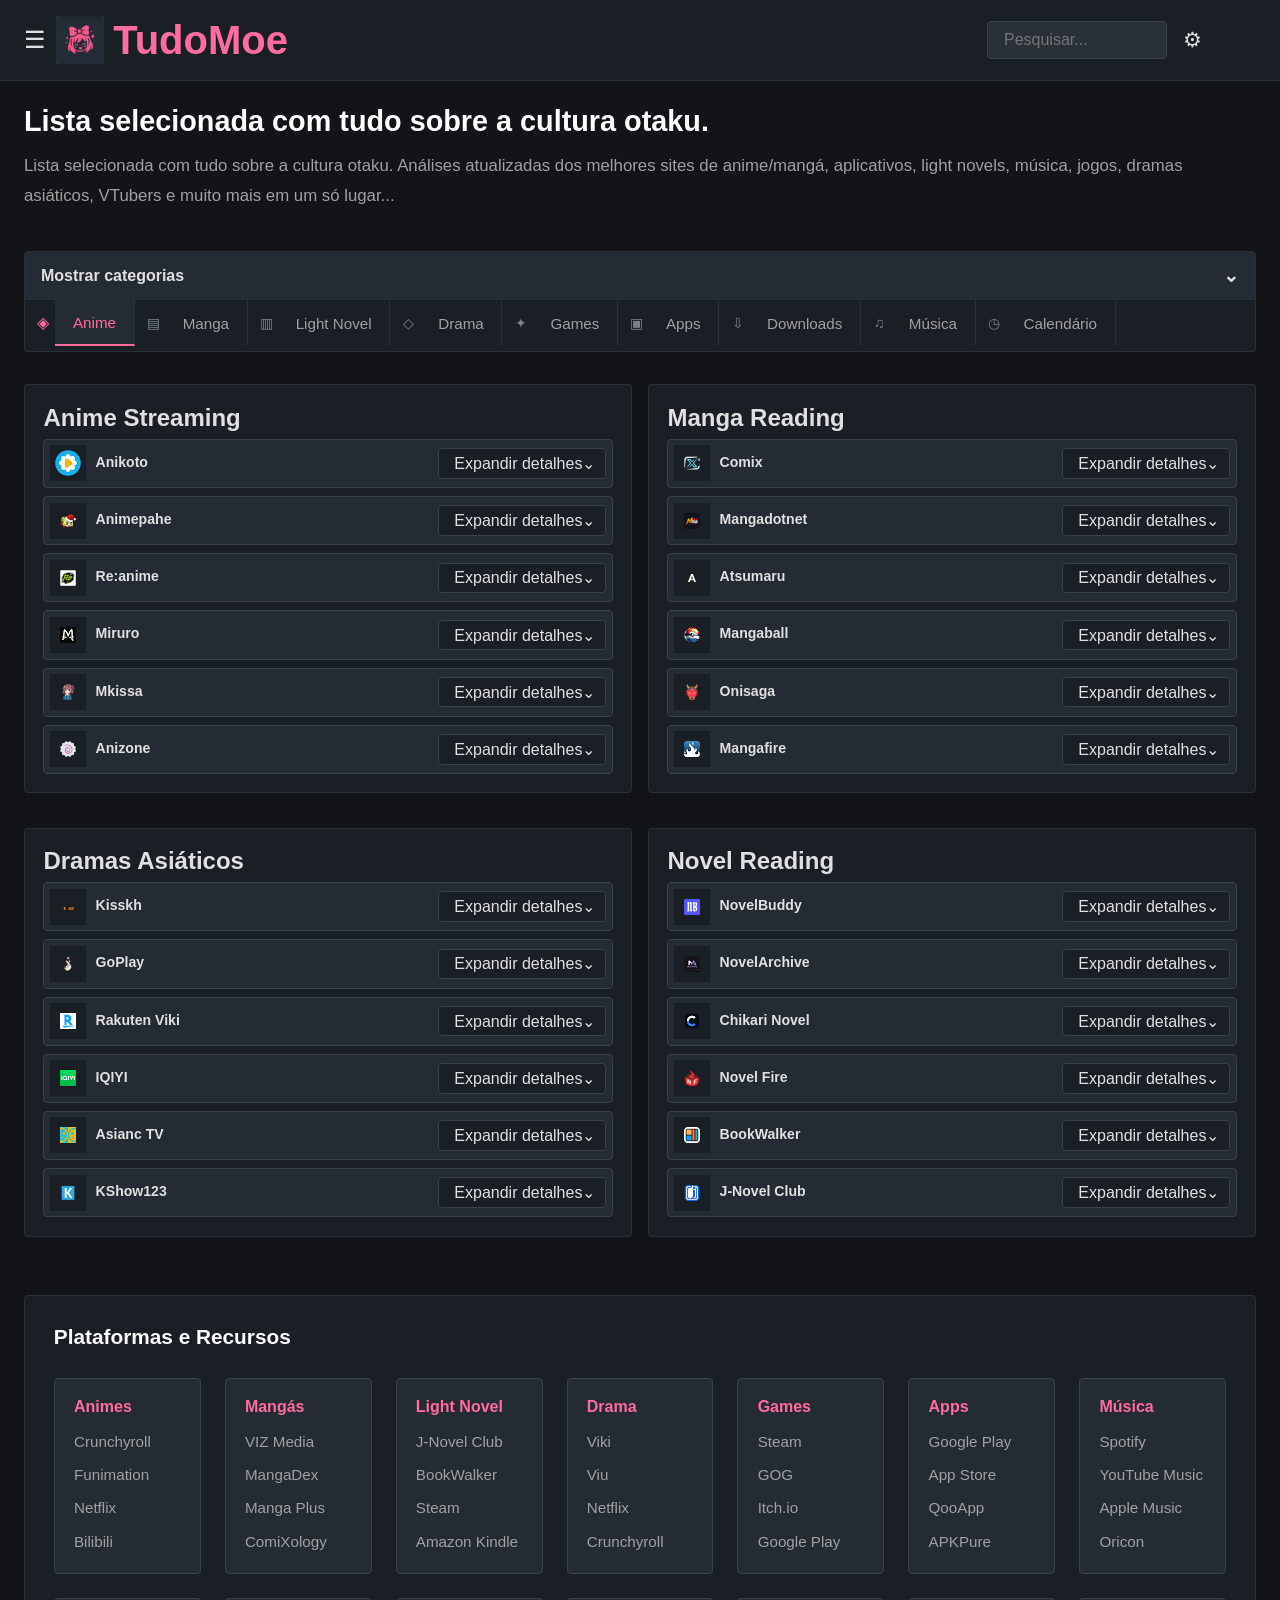
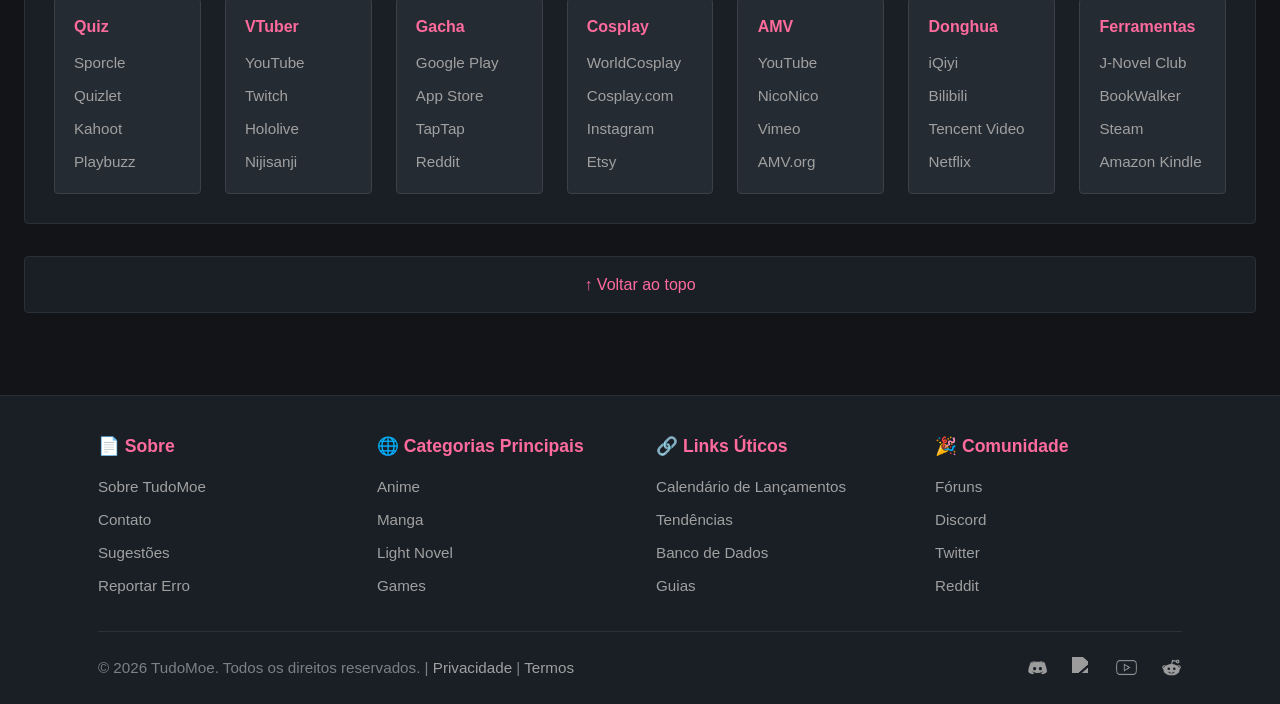
==== index.html @ e308b04d "Protótipo 2" ====
<!DOCTYPE html>
<html lang="pt-BR">
<head>
    <meta charset="UTF-8">
    <meta name="viewport" content="width=device-width, initial-scale=1.0">
    <title>TudoMoe - Lista de Recursos para Cultura Otaku</title>
    <link rel="icon" type="image/x-icon" href="Imagens/watermarked_img_15993395381853042942.jpg">
    <link rel="stylesheet" href="estilos.css">
</head>
<body>
    
        <header>
        <div class="header-left">
            <button class="menu-toggle">☰</button>
            <a href="/" class="logo">
                <img src="Imagens/icon3.jpeg" alt="logo">
                <span class="logo-text">TudoMoe</span>
            </a>
        </div>
        <div class="header-right">
            <input class="search-box" type="search" placeholder="Pesquisar..." aria-label="Pesquisar sites">
            <span class="search-status" aria-live="polite" hidden></span>
            <div class="header-icons">
                <div class="settings-menu">
                    <button class="icon-btn settings-toggle" type="button" title="Configurações" aria-label="Configurações" aria-expanded="false" aria-controls="settings-panel">⚙</button>
                    <div class="settings-panel" id="settings-panel" hidden>
                        <strong>Configurações</strong>
                        <button class="settings-theme-toggle" type="button">Tema: Escuro</button>
                        <div class="language-options" aria-label="Escolher idioma">
                            <span class="language-label">Idioma</span>
                            <button class="language-option" type="button" data-language="pt">Português</button>
                            <button class="language-option" type="button" data-language="en">English</button>
                            <button class="language-option" type="button" data-language="es">Español</button>
                        </div>
                        <button class="settings-notifications" type="button">Notificações</button>
                    </div>
                </div>
            </div>
        </div>
    </header>

      <div class="container"><div class="layout"><main class="main-content">
        <section class="hero-section">
            <h1 class="hero-title">Lista selecionada com tudo sobre a cultura otaku.</h1>
            <p class="hero-subtitle">Lista selecionada com tudo sobre a cultura otaku. Análises atualizadas dos melhores sites de anime/mangá, aplicativos, light novels, música, jogos, dramas asiáticos, VTubers e muito mais em um só lugar...</p>
        </section>
        <nav class="categories-menu">
            <button class="categories-toggle" type="button" aria-expanded="false" aria-controls="categories-list">
                <span>Mostrar categorias</span>
                <span aria-hidden="true">⌄</span>
            </button>
            <ul class="categories-list" id="categories-list">
                <li data-icon="◈"><a href="#" class="category-link active">Anime</a></li>
                <li data-icon="▤"><a href="#" class="category-link">Manga</a></li>
                <li data-icon="▥"><a href="#" class="category-link">Light Novel</a></li>
                <li data-icon="◇"><a href="#" class="category-link">Drama</a></li>
                <li data-icon="✦"><a href="#" class="category-link">Games</a></li>
                <li data-icon="▣"><a href="#" class="category-link">Apps</a></li>
                <li data-icon="⇩"><a href="#" class="category-link">Downloads</a></li>
                <li data-icon="♫"><a href="#" class="category-link">Música</a></li>
                <li data-icon="◷"><a href="#" class="category-link">Calendário</a></li>
                <li data-icon="▦"><a href="#" class="category-link">Banco de Dados</a></li>
                <li data-icon="◎"><a href="#" class="category-link">Ocidental</a></li>
                <li data-icon="⌘"><a href="#" class="category-link">Ferramentas</a></li>
                <li data-icon="?"><a href="#" class="category-link">Quiz</a></li>
                <li data-icon="↗"><a href="#" class="category-link">Tendências</a></li>
                <li data-icon="≡"><a href="#" class="category-link">Guias</a></li>
                <li data-icon="▧"><a href="#" class="category-link">Imageboards</a></li>
                <li data-icon="◌"><a href="#" class="category-link">VTuber</a></li>
                <li data-icon="✺"><a href="#" class="category-link">Gacha</a></li>
                <li data-icon="♢"><a href="#" class="category-link">Cosplay</a></li>
                <li data-icon="▶"><a href="#" class="category-link">AMV</a></li>
                <li data-icon="☷"><a href="#" class="category-link">Fóruns</a></li>
                <li data-icon="◍"><a href="#" class="category-link">Donghua</a></li>
                <li data-icon="▣"><a href="#" class="category-link">Apps</a></li>
                <li data-icon="◷"><a href="#" class="category-link">Schedule</a></li>
                <li data-icon="↗"><a href="#" class="category-link">Trends</a></li>
                <li data-icon="⌘"><a href="#" class="category-link">Tools</a></li>
            </ul>
        </nav>

        <div class="content-columns">
        <section class="content-section">
            <h2 class="content-title">Anime Streaming</h2>
            <div class="items-grid items-list">
                <article class="item-card"><div class="item-image"><img src="Imagens/download.png" alt="Anikoto"></div><div class="item-main"><div class="item-info"><div class="item-title">Anikoto</div></div><div class="item-details"><a class="item-external-link" href="https://anikototv.to/home" target="_blank" rel="noopener">Acessar site externo ↗</a><div class="item-pros-cons"><div><strong>Prós</strong><p>+ Catálogo amplo</p><p>+ Navegação simples.</p><p>+ Interface Moderna</p></div><div><strong>Contras</strong><p>- Disponibilidade pode variar por região</p><p>- Muitos ADS</p></div></div><div class="item-actions"><button class="item-action pin-toggle" type="button" aria-pressed="false">☆ Fixar</button><button class="item-action comments-toggle" type="button" aria-expanded="false">▢ Comentários</button></div><div class="comments-panel"><p>Nenhum comentário ainda.</p></div></div><button class="item-expand" type="button" aria-expanded="false">Expandir detalhes⌄</button></div></article>
                <article class="item-card"><div class="item-image"><img src="Imagens/animepahe.png" alt="animepahe"></div><div class="item-main"><div class="item-info"><div class="item-title">Animepahe</div></div><div class="item-details"><a class="item-external-link" href="https://animepahe.pw/" target="_blank" rel="noopener">Acessar site externo ↗</a><div class="item-pros-cons"><div><strong>Prós</strong><p>+ Interface leve</p><p>+ Fácil de usar</p><p>+ Galeria considerável</p><p>+ Small data usage/p></div><div><strong>Contras</strong><p>- Poucas opções avançadas</p><p>- Watermark</p></div></div><div class="item-actions"><button class="item-action pin-toggle" type="button" aria-pressed="false">☆ Fixar</button><button class="item-action comments-toggle" type="button" aria-expanded="false">▢ Comentários</button></div><div class="comments-panel"><p>Nenhum comentário ainda.</p></div></div><button class="item-expand" type="button" aria-expanded="false">Expandir detalhes⌄</button></div></article>
                <article class="item-card"><div class="item-image"><img src="Imagens/reanime.png"></div><div class="item-main"><div class="item-info"><div class="item-title">Re:anime</div></div><div class="item-details"><a class="item-external-link" href="https://reanime.to/home" target="_blank" rel="noopener">Acessar site externo ↗</a><div class="item-pros-cons"><div><strong>Prós</strong><p>+ Boa organização das séries</p><p>+ Server confiável</p><p>+ Updates constantes</p></div><div><strong>Contras</strong><p>- Catálogo mediano</p></div></div><div class="item-actions"><button class="item-action pin-toggle" type="button" aria-pressed="false">☆ Fixar</button><button class="item-action comments-toggle" type="button" aria-expanded="false">▢ Comentários</button></div><div class="comments-panel"><p>Nenhum comentário ainda.</p></div></div><button class="item-expand" type="button" aria-expanded="false">Expandir detalhes⌄</button></div></article>
                <article class="item-card"><div class="item-image"><img src="Imagens/miruro.png" alt="Miruro"></div><div class="item-main"><div class="item-info"><div class="item-title">Miruro</div></div><div class="item-details"><a class="item-external-link" href="https://www.miruro.to/" target="_blank" rel="noopener">Acessar site externo ↗</a><div class="item-pros-cons"><div><strong>Prós</strong><p>+ Atualizações frequentes.</p><p>+ Multíplas fontes e idiomas</p><p>+ Catálogo extenso</p></div><div><strong>Contras</strong></div></div><div class="item-actions"><button class="item-action pin-toggle" type="button" aria-pressed="false">☆ Fixar</button><button class="item-action comments-toggle" type="button" aria-expanded="false">▢ Comentários</button></div><div class="comments-panel"><p>Nenhum comentário ainda.</p></div></div><button class="item-expand" type="button" aria-expanded="false">Expandir detalhes⌄</button></div></article>
                <article class="item-card"><div class="item-image"><img src="Imagens/mkissa.png" alt="mkissa"></div><div class="item-main"><div class="item-info"><div class="item-title">Mkissa</div></div><div class="item-details"><a class="item-external-link" href="https://mkissa.to/anime" target="_blank" rel="noopener">Acessar site externo ↗</a><div class="item-pros-cons"><div><strong>Prós</strong><p>+ Busca rápida por conteúdo</p><p>+ Servers variados</p><p>+ Catálogo extenso</p></div><div><strong>Contras</strong><p>- Filtros ainda limitados</p><p>- Watermark</p></div></div><div class="item-actions"><button class="item-action pin-toggle" type="button" aria-pressed="false">☆ Fixar</button><button class="item-action comments-toggle" type="button" aria-expanded="false">▢ Comentários</button></div><div class="comments-panel"><p>Nenhum comentário ainda.</p></div></div><button class="item-expand" type="button" aria-expanded="false">Expandir detalhes⌄</button></div></article>
                <article class="item-card"><div class="item-image"><img src="Imagens/anizone.png" alt="anizone"></div><div class="item-main"><div class="item-info"><div class="item-title">Anizone</div></div><div class="item-details"><a class="item-external-link" href="https://anizone.to" target="_blank" rel="noopener">Acessar site externo ↗</a><div class="item-pros-cons"><div><strong>Prós</strong><p>+ Layout direto e acessível.</p></div><div><strong>Contras</strong><p>- Recursos sociais reduzidos.</p></div></div><div class="item-actions"><button class="item-action pin-toggle" type="button" aria-pressed="false">☆ Fixar</button><button class="item-action comments-toggle" type="button" aria-expanded="false">▢ Comentários</button></div><div class="comments-panel"><p>+ Nenhum comentário ainda.</p></div></div><button class="item-expand" type="button" aria-expanded="false">- Expandir detalhes⌄</button></div></article>
            </div>
        </section>

        <section class="content-section">
            <h2 class="content-title">Manga Reading</h2>
            <div class="items-grid items-list">
                <article class="item-card"><div class="item-image"><img src = "Imagens/comix.png" alt = "comix"></div><div class="item-main"><div class="item-info"><div class="item-title">Comix</div></div><div class="item-details"><a class="item-external-link" href="https://comix.to/" target="_blank" rel="noopener">Acessar site externo ↗</a><div class="item-pros-cons"><div><strong>Prós</strong><p>+ Novidades organizadas por data</p><p>+ Interface moderna</p></div><div><strong>Contras</strong><p>- Informações podem mudar.</p></div></div><div class="item-actions"><button class="item-action pin-toggle" type="button" aria-pressed="false">☆ Fixar</button><button class="item-action comments-toggle" type="button" aria-expanded="false">▢ Comentários</button></div><div class="comments-panel"><p>Nenhum comentário ainda.</p></div></div><button class="item-expand" type="button" aria-expanded="false">Expandir detalhes⌄</button></div></article>
                <article class="item-card"><div class="item-image"><img src = "Imagens/mangadotnet.png" alt = "mangadotnet"></div><div class="item-main"><div class="item-info"><div class="item-title">Mangadotnet</div></div><div class="item-details"><a class="item-external-link" href="https://mangadot.net/" target="_blank" rel="noopener">Acessar site externo ↗</a><div class="item-pros-cons"><div><strong>Prós</strong><p>+ Calendário simples de consultar.</p></div><div><strong>Contras</strong><p>- Nem todos os horários são confirmados.</p></div></div><div class="item-actions"><button class="item-action pin-toggle" type="button" aria-pressed="false">☆ Fixar</button><button class="item-action comments-toggle" type="button" aria-expanded="false">▢ Comentários</button></div><div class="comments-panel"><p>Nenhum comentário ainda.</p></div></div><button class="item-expand" type="button" aria-expanded="false">Expandir detalhes⌄</button></div></article>
                <article class="item-card"><div class="item-image"><img src ="Imagens/atsu.png" alt ="atsumaru"></div><div class="item-main"><div class="item-info"><div class="item-title">Atsumaru</div></div><div class="item-details"><a class="item-external-link" href="https://atsu.moe/" target="_blank" rel="noopener">Acessar site externo ↗</a><div class="item-pros-cons"><div><strong>Prós</strong><p>+ Lista atualizada regularmente.</p></div><div><strong>Contras</strong><p>- Detalhes extras ainda limitados.</p></div></div><div class="item-actions"><button class="item-action pin-toggle" type="button" aria-pressed="false">☆ Fixar</button><button class="item-action comments-toggle" type="button" aria-expanded="false">▢ Comentários</button></div><div class="comments-panel"><p>Nenhum comentário ainda.</p></div></div><button class="item-expand" type="button" aria-expanded="false">Expandir detalhes⌄</button></div></article>
                <article class="item-card"><div class="item-image"><img src = "Imagens/mangaball.png" alt ="mangaball"></div><div class="item-main"><div class="item-info"><div class="item-title">Mangaball</div></div><div class="item-details"><a class="item-external-link" href="https://mangaball.net/" target="_blank" rel="noopener">Acessar site externo ↗</a><div class="item-pros-cons"><div><strong>Prós</strong><p>+ Visualização rápida das novidades.</p></div><div><strong>Contras</strong><p>- Alguns dados podem estar pendentes.</p></div></div><div class="item-actions"><button class="item-action pin-toggle" type="button" aria-pressed="false">☆ Fixar</button><button class="item-action comments-toggle" type="button" aria-expanded="false">▢ Comentários</button></div><div class="comments-panel"><p>Nenhum comentário ainda.</p></div></div><button class="item-expand" type="button" aria-expanded="false">Expandir detalhes⌄</button></div></article>
                <article class="item-card"><div class="item-image"><img src ="Imagens/onisaga.png" alt = "onisag"></div><div class="item-main"><div class="item-info"><div class="item-title">Onisaga</div></div><div class="item-details"><a class="item-external-link" href="https://onisaga.com/" target="_blank" rel="noopener">Acessar site externo ↗</a><div class="item-pros-cons"><div><strong>Prós</strong><p>+ Fácil de acompanhar.</p></div><div><strong>Contras</strong><p>- Sem histórico detalhado.</p></div></div><div class="item-actions"><button class="item-action pin-toggle" type="button" aria-pressed="false">☆ Fixar</button><button class="item-action comments-toggle" type="button" aria-expanded="false">▢ Comentários</button></div><div class="comments-panel"><p>Nenhum comentário ainda.</p></div></div><button class="item-expand" type="button" aria-expanded="false">Expandir detalhes⌄</button></div></article>
                <article class="item-card"><div class="item-image"><img src = "Imagens/mangaf.png" alt = "mangafire"></div><div class="item-main"><div class="item-info"><div class="item-title">Mangafire</div></div><div class="item-details"><a class="item-external-link" href="https://mangafire.to/" target="_blank" rel="noopener">Acessar site externo ↗</a><div class="item-pros-cons"><div><strong>Prós</strong><p>+ Formato claro e objetivo.</p></div><div><strong>Contras</strong><p>- Pode exigir conferência manual.</p></div></div><div class="item-actions"><button class="item-action pin-toggle" type="button" aria-pressed="false">☆ Fixar</button><button class="item-action comments-toggle" type="button" aria-expanded="false">▢ Comentários</button></div><div class="comments-panel"><p>Nenhum comentário ainda.</p></div></div><button class="item-expand" type="button" aria-expanded="false">Expandir detalhes⌄</button></div></article>
            </div>
        </section>

        <section class="content-section">
            <h2 class="content-title">Dramas Asiáticos</h2>
            <div class="items-grid items-list">
                <article class="item-card"><div class="item-image"><img src="Imagens/kisskh.png" alt="Kisskh"></div><div class="item-main"><div class="item-info"><div class="item-title">Kisskh</div></div><div class="item-details"><a class="item-external-link" href="https://kisskh.co/" target="_blank" rel="noopener">Acessar site externo ↗</a><div class="item-pros-cons"><div><strong>Prós</strong><p>+ Catálogo amplo</p><p>+ Navegação simples.</p><p>+ Interface Moderna</p></div><div><strong>Contras</strong><p>- Disponibilidade pode variar por região</p><p>- Muitos ADS</p></div></div><div class="item-actions"><button class="item-action pin-toggle" type="button" aria-pressed="false">☆ Fixar</button><button class="item-action comments-toggle" type="button" aria-expanded="false">▢ Comentários</button></div><div class="comments-panel"><p>Nenhum comentário ainda.</p></div></div><button class="item-expand" type="button" aria-expanded="false">Expandir detalhes⌄</button></div></article>
                <article class="item-card"><div class="item-image"><img src="Imagens/goplay.png"></div><div class="item-main"><div class="item-info"><div class="item-title">GoPlay</div></div><div class="item-details"><a class="item-external-link" href="https://goplay.su/" target="_blank" rel="noopener">Acessar site externo ↗</a><div class="item-pros-cons"><div><strong>Prós</strong><p>+ Interface leve</p><p>+ Fácil de usar</p><p>+ Galeria considerável</p><p>+ Small data usage/p></div><div><strong>Contras</strong><p>- Poucas opções avançadas</p><p>- Watermark</p></div></div><div class="item-actions"><button class="item-action pin-toggle" type="button" aria-pressed="false">☆ Fixar</button><button class="item-action comments-toggle" type="button" aria-expanded="false">▢ Comentários</button></div><div class="comments-panel"><p>Nenhum comentário ainda.</p></div></div><button class="item-expand" type="button" aria-expanded="false">Expandir detalhes⌄</button></div></article>
                <article class="item-card"><div class="item-image"><img src="Imagens/vikicom.png"></div><div class="item-main"><div class="item-info"><div class="item-title">Rakuten Viki</div></div><div class="item-details"><a class="item-external-link" href="https://www.viki.com/" target="_blank" rel="noopener">Acessar site externo ↗</a><div class="item-pros-cons"><div><strong>Prós</strong><p>+ Boa organização das séries</p><p>+ Server confiável</p><p>+ Updates constantes</p></div><div><strong>Contras</strong><p>- Catálogo mediano</p></div></div><div class="item-actions"><button class="item-action pin-toggle" type="button" aria-pressed="false">☆ Fixar</button><button class="item-action comments-toggle" type="button" aria-expanded="false">▢ Comentários</button></div><div class="comments-panel"><p>Nenhum comentário ainda.</p></div></div><button class="item-expand" type="button" aria-expanded="false">Expandir detalhes⌄</button></div></article>
                <article class="item-card"><div class="item-image"><img src="Imagens/iqiyi.png"></div><div class="item-main"><div class="item-info"><div class="item-title">IQIYI</div></div><div class="item-details"><a class="item-external-link" href="https://www.iq.com/brLogin" target="_blank" rel="noopener">Acessar site externo ↗</a><div class="item-pros-cons"><div><strong>Prós</strong><p>+ Atualizações frequentes.</p><p>+ Multíplas fontes e idiomas</p><p>+ Catálogo extenso</p></div><div><strong>Contras</strong></div></div><div class="item-actions"><button class="item-action pin-toggle" type="button" aria-pressed="false">☆ Fixar</button><button class="item-action comments-toggle" type="button" aria-expanded="false">▢ Comentários</button></div><div class="comments-panel"><p>Nenhum comentário ainda.</p></div></div><button class="item-expand" type="button" aria-expanded="false">Expandir detalhes⌄</button></div></article>
                <article class="item-card"><div class="item-image"><img src="Imagens/asianctvco.png" alt="mkissa"></div><div class="item-main"><div class="item-info"><div class="item-title">Asianc TV</div></div><div class="item-details"><a class="item-external-link" href="https://asianc.id/" target="_blank" rel="noopener">Acessar site externo ↗</a><div class="item-pros-cons"><div><strong>Prós</strong><p>+ Busca rápida por conteúdo</p><p>+ Servers variados</p><p>+ Catálogo extenso</p></div><div><strong>Contras</strong><p>- Filtros ainda limitados</p><p>- Watermark</p></div></div><div class="item-actions"><button class="item-action pin-toggle" type="button" aria-pressed="false">☆ Fixar</button><button class="item-action comments-toggle" type="button" aria-expanded="false">▢ Comentários</button></div><div class="comments-panel"><p>Nenhum comentário ainda.</p></div></div><button class="item-expand" type="button" aria-expanded="false">Expandir detalhes⌄</button></div></article>
                <article class="item-card"><div class="item-image"><img src="Imagens/kshow123.png"></div><div class="item-main"><div class="item-info"><div class="item-title">KShow123</div></div><div class="item-details"><a class="item-external-link" href="https://kshow123.tv/" target="_blank" rel="noopener">Acessar site externo ↗</a><div class="item-pros-cons"><div><strong>Prós</strong><p>+ Layout direto e acessível.</p></div><div><strong>Contras</strong><p>- Recursos sociais reduzidos.</p></div></div><div class="item-actions"><button class="item-action pin-toggle" type="button" aria-pressed="false">☆ Fixar</button><button class="item-action comments-toggle" type="button" aria-expanded="false">▢ Comentários</button></div><div class="comments-panel"><p>+ Nenhum comentário ainda.</p></div></div><button class="item-expand" type="button" aria-expanded="false">- Expandir detalhes⌄</button></div></article>
            </div>
        </section>

        <section class="content-section">
            <h2 class="content-title">Novel Reading</h2>
            <div class="items-grid items-list">
                <article class="item-card"><div class="item-image"><img src="Imagens/novelbuddy (1).png" alt="NovelBuddy"></div><div class="item-main"><div class="item-info"><div class="item-title">NovelBuddy</div></div><div class="item-details"><a class="item-external-link" href="https://novelbuddy.me/home" target="_blank" rel="noopener">Acessar site externo ↗</a><div class="item-pros-cons"><div><strong>Prós</strong><p>+ Catálogo amplo</p><p>+ Navegação simples.</p><p>+ Interface Moderna</p></div><div><strong>Contras</strong><p>- Disponibilidade pode variar por região</p><p>- Muitos ADS</p></div></div><div class="item-actions"><button class="item-action pin-toggle" type="button" aria-pressed="false">☆ Fixar</button><button class="item-action comments-toggle" type="button" aria-expanded="false">▢ Comentários</button></div><div class="comments-panel"><p>Nenhum comentário ainda.</p></div></div><button class="item-expand" type="button" aria-expanded="false">Expandir detalhes⌄</button></div></article>
                <article class="item-card"><div class="item-image"><img src="Imagens/novelarchive.png" alt="NovelArchive"></div><div class="item-main"><div class="item-info"><div class="item-title">NovelArchive</div></div><div class="item-details"><a class="item-external-link" href="https://novelbuddy.me/home" target="_blank" rel="noopener">Acessar site externo ↗</a><div class="item-pros-cons"><div><strong>Prós</strong><p>+ Interface leve</p><p>+ Fácil de usar</p><p>+ Galeria considerável</p><p>+ Small data usage/p></div><div><strong>Contras</strong><p>- Poucas opções avançadas</p><p>- Watermark</p></div></div><div class="item-actions"><button class="item-action pin-toggle" type="button" aria-pressed="false">☆ Fixar</button><button class="item-action comments-toggle" type="button" aria-expanded="false">▢ Comentários</button></div><div class="comments-panel"><p>Nenhum comentário ainda.</p></div></div><button class="item-expand" type="button" aria-expanded="false">Expandir detalhes⌄</button></div></article>
                <article class="item-card"><div class="item-image"><img src="Imagens/chikari.png"></div><div class="item-main"><div class="item-info"><div class="item-title">Chikari Novel</div></div><div class="item-details"><a class="item-external-link" href="https://novelbuddy.me/home" target="_blank" rel="noopener">Acessar site externo ↗</a><div class="item-pros-cons"><div><strong>Prós</strong><p>+ Boa organização das séries</p><p>+ Server confiável</p><p>+ Updates constantes</p></div><div><strong>Contras</strong><p>- Catálogo mediano</p></div></div><div class="item-actions"><button class="item-action pin-toggle" type="button" aria-pressed="false">☆ Fixar</button><button class="item-action comments-toggle" type="button" aria-expanded="false">▢ Comentários</button></div><div class="comments-panel"><p>Nenhum comentário ainda.</p></div></div><button class="item-expand" type="button" aria-expanded="false">Expandir detalhes⌄</button></div></article>
                <article class="item-card"><div class="item-image"><img src="Imagens/novelfire.png" alt="NovelFIre"></div><div class="item-main"><div class="item-info"><div class="item-title">Novel Fire</div></div><div class="item-details"><a class="item-external-link" href="https://novelfire.net/home" target="_blank" rel="noopener">Acessar site externo ↗</a><div class="item-pros-cons"><div><strong>Prós</strong><p>+ Atualizações frequentes.</p><p>+ Multíplas fontes e idiomas</p><p>+ Catálogo extenso</p></div><div><strong>Contras</strong></div></div><div class="item-actions"><button class="item-action pin-toggle" type="button" aria-pressed="false">☆ Fixar</button><button class="item-action comments-toggle" type="button" aria-expanded="false">▢ Comentários</button></div><div class="comments-panel"><p>Nenhum comentário ainda.</p></div></div><button class="item-expand" type="button" aria-expanded="false">Expandir detalhes⌄</button></div></article>
                <article class="item-card"><div class="item-image"><img src="Imagens/bookwalker.png"></div><div class="item-main"><div class="item-info"><div class="item-title">BookWalker</div></div><div class="item-details"><a class="item-external-link" href="https://bookwalker.com/" target="_blank" rel="noopener">Acessar site externo ↗</a><div class="item-pros-cons"><div><strong>Prós</strong><p>+ Busca rápida por conteúdo</p><p>+ Servers variados</p><p>+ Catálogo extenso</p></div><div><strong>Contras</strong><p>- Filtros ainda limitados</p><p>- Watermark</p></div></div><div class="item-actions"><button class="item-action pin-toggle" type="button" aria-pressed="false">☆ Fixar</button><button class="item-action comments-toggle" type="button" aria-expanded="false">▢ Comentários</button></div><div class="comments-panel"><p>Nenhum comentário ainda.</p></div></div><button class="item-expand" type="button" aria-expanded="false">Expandir detalhes⌄</button></div></article>
                <article class="item-card"><div class="item-image"><img src="Imagens/jnovelclub.png" alt="jnovel"></div><div class="item-main"><div class="item-info"><div class="item-title">J-Novel Club</div></div><div class="item-details"><a class="item-external-link" href="https://j-novel.club/" target="_blank" rel="noopener">Acessar site externo ↗</a><div class="item-pros-cons"><div><strong>Prós</strong><p>+ Layout direto e acessível.</p></div><div><strong>Contras</strong><p>- Recursos sociais reduzidos.</p></div></div><div class="item-actions"><button class="item-action pin-toggle" type="button" aria-pressed="false">☆ Fixar</button><button class="item-action comments-toggle" type="button" aria-expanded="false">▢ Comentários</button></div><div class="comments-panel"><p>+ Nenhum comentário ainda.</p></div></div><button class="item-expand" type="button" aria-expanded="false">- Expandir detalhes⌄</button></div></article>
            </div>
        </section>

        </div>

        <section class="media-section">
            <h2 class="media-title"> Plataformas e Recursos</h2>
            <div class="platform-grid">
                <article class="platform-card">
                    <h3> Animes</h3>
                    <ul>
                        <li><a href="https://www.crunchyroll.com" target="_blank" rel="noopener">Crunchyroll</a></li>
                        <li><a href="https://www.funimation.com" target="_blank" rel="noopener">Funimation</a></li>
                        <li><a href="https://www.netflix.com" target="_blank" rel="noopener">Netflix</a></li>
                        <li><a href="https://www.bilibili.tv" target="_blank" rel="noopener">Bilibili</a></li>
                    </ul>
                </article>
                <article class="platform-card">
                    <h3> Mangás</h3>
                    <ul>
                        <li><a href="https://www.viz.com" target="_blank" rel="noopener">VIZ Media</a></li>
                        <li><a href="https://mangadex.org" target="_blank" rel="noopener">MangaDex</a></li>
                        <li><a href="https://mangaplus.shueisha.co.jp" target="_blank" rel="noopener">Manga Plus</a></li>
                        <li><a href="https://www.comixology.com" target="_blank" rel="noopener">ComiXology</a></li>
                    </ul>
                </article>
                <article class="platform-card">
                    <h3> Light Novel</h3>
                    <ul>
                        <li><a href="https://j-novel.club" target="_blank" rel="noopener">J-Novel Club</a></li>
                        <li><a href="https://www.bookwalker.jp" target="_blank" rel="noopener">BookWalker</a></li>
                        <li><a href="https://store.steampowered.com" target="_blank" rel="noopener">Steam</a></li>
                        <li><a href="https://www.amazon.com" target="_blank" rel="noopener">Amazon Kindle</a></li>
                    </ul>
                </article>
                <article class="platform-card">
                    <h3> Drama</h3>
                    <ul>
                        <li><a href="https://www.viki.com" target="_blank" rel="noopener">Viki</a></li>
                        <li><a href="https://www.viu.com" target="_blank" rel="noopener">Viu</a></li>
                        <li><a href="https://www.netflix.com" target="_blank" rel="noopener">Netflix</a></li>
                        <li><a href="https://www.crunchyroll.com" target="_blank" rel="noopener">Crunchyroll</a></li>
                    </ul>
                </article>
                <article class="platform-card">
                    <h3> Games</h3>
                    <ul>
                        <li><a href="https://store.steampowered.com" target="_blank" rel="noopener">Steam</a></li>
                        <li><a href="https://www.gog.com" target="_blank" rel="noopener">GOG</a></li>
                        <li><a href="https://itch.io" target="_blank" rel="noopener">Itch.io</a></li>
                        <li><a href="https://play.google.com/store" target="_blank" rel="noopener">Google Play</a></li>
                    </ul>
                </article>
                <article class="platform-card">
                    <h3> Apps</h3>
                    <ul>
                        <li><a href="https://play.google.com/store" target="_blank" rel="noopener">Google Play</a></li>
                        <li><a href="https://www.apple.com/app-store/" target="_blank" rel="noopener">App Store</a></li>
                        <li><a href="https://qoo-app.com" target="_blank" rel="noopener">QooApp</a></li>
                        <li><a href="https://apkpure.com" target="_blank" rel="noopener">APKPure</a></li>
                    </ul>
                </article>
                <article class="platform-card">
                    <h3> Música</h3>
                    <ul>
                        <li><a href="https://www.spotify.com" target="_blank" rel="noopener">Spotify</a></li>
                        <li><a href="https://www.youtube.com" target="_blank" rel="noopener">YouTube Music</a></li>
                        <li><a href="https://music.apple.com" target="_blank" rel="noopener">Apple Music</a></li>
                        <li><a href="https://www.oricon.co.jp" target="_blank" rel="noopener">Oricon</a></li>
                    </ul>
                </article>
                <article class="platform-card">
                    <h3> Quiz</h3>
                    <ul>
                        <li><a href="https://www.sporcle.com" target="_blank" rel="noopener">Sporcle</a></li>
                        <li><a href="https://quizlet.com" target="_blank" rel="noopener">Quizlet</a></li>
                        <li><a href="https://kahoot.com" target="_blank" rel="noopener">Kahoot</a></li>
                        <li><a href="https://www.playbuzz.com" target="_blank" rel="noopener">Playbuzz</a></li>
                    </ul>
                </article>
                <article class="platform-card">
                    <h3> VTuber</h3>
                    <ul>
                        <li><a href="https://www.youtube.com" target="_blank" rel="noopener">YouTube</a></li>
                        <li><a href="https://www.twitch.tv" target="_blank" rel="noopener">Twitch</a></li>
                        <li><a href="https://hololive.hololivepro.com" target="_blank" rel="noopener">Hololive</a></li>
                        <li><a href="https://nijisanji.app" target="_blank" rel="noopener">Nijisanji</a></li>
                    </ul>
                </article>
                <article class="platform-card">
                    <h3> Gacha</h3>
                    <ul>
                        <li><a href="https://play.google.com/store" target="_blank" rel="noopener">Google Play</a></li>
                        <li><a href="https://apps.apple.com" target="_blank" rel="noopener">App Store</a></li>
                        <li><a href="https://www.taptap.io" target="_blank" rel="noopener">TapTap</a></li>
                        <li><a href="https://www.reddit.com/r/gachagames" target="_blank" rel="noopener">Reddit</a></li>
                    </ul>
                </article>
                <article class="platform-card">
                    <h3> Cosplay</h3>
                    <ul>
                        <li><a href="https://worldcosplay.net" target="_blank" rel="noopener">WorldCosplay</a></li>
                        <li><a href="https://www.cosplay.com" target="_blank" rel="noopener">Cosplay.com</a></li>
                        <li><a href="https://www.instagram.com" target="_blank" rel="noopener">Instagram</a></li>
                        <li><a href="https://www.etsy.com" target="_blank" rel="noopener">Etsy</a></li>
                    </ul>
                </article>
                <article class="platform-card">
                    <h3> AMV</h3>
                    <ul>
                        <li><a href="https://www.youtube.com" target="_blank" rel="noopener">YouTube</a></li>
                        <li><a href="https://www.nicovideo.jp" target="_blank" rel="noopener">NicoNico</a></li>
                        <li><a href="https://vimeo.com" target="_blank" rel="noopener">Vimeo</a></li>
                        <li><a href="https://www.animemusicvideos.org" target="_blank" rel="noopener">AMV.org</a></li>
                    </ul>
                </article>
                <article class="platform-card">
                    <h3> Donghua</h3>
                    <ul>
                        <li><a href="https://www.iq.com" target="_blank" rel="noopener">iQiyi</a></li>
                        <li><a href="https://www.bilibili.tv" target="_blank" rel="noopener">Bilibili</a></li>
                        <li><a href="https://v.qq.com" target="_blank" rel="noopener">Tencent Video</a></li>
                        <li><a href="https://www.netflix.com" target="_blank" rel="noopener">Netflix</a></li>
                    </ul>
                </article>
                 </article>
                <article class="platform-card">
                    <h3> Ferramentas</h3>
                    <ul>
                        <li><a href="https://j-novel.club" target="_blank" rel="noopener">J-Novel Club</a></li>
                        <li><a href="https://www.bookwalker.jp" target="_blank" rel="noopener">BookWalker</a></li>
                        <li><a href="https://store.steampowered.com" target="_blank" rel="noopener">Steam</a></li>
                        <li><a href="https://www.amazon.com" target="_blank" rel="noopener">Amazon Kindle</a></li>
                    </ul>
            </div>
        </section>
            <section class="content-section" style="margin-top:2rem;text-align:center">
                <a href="#" onclick="window.scrollTo({top: 0, behavior: 'smooth'}); return false;" style="color:#ff6b9d;text-decoration:none">↑ Voltar ao topo</a>
            </section>
        </main>
        <aside class="sidebar">
            <div class="sidebar-section">
                <h4 data-icon="⌂">Índice</h4>
                <ul>
                    <li data-icon="⌂"><a href="#">Main Index</a></li>
                    <li data-icon="✧"><a href="#">Graveyard</a></li>
                    <li data-icon="↻"><a href="#">Updates</a></li>
                    <li data-icon="◉"><a href="#">Down Detector</a></li>
                </ul>
            </div>
            <div class="sidebar-section">
                <h4 data-icon="▦">Categorias</h4>
                <ul>
                    <li data-icon="◈"><a href="#">Anime</a></li>
                    <li data-icon="▤"><a href="#">Mangás</a></li>
                    <li data-icon="▥"><a href="#">Light Novel</a></li>
                    <li data-icon="◇"><a href="#">Drama</a></li>
                    <li data-icon="✦"><a href="#">Games</a></li>
                    <li data-icon="▣"><a href="#">Apps</a></li>
                    <li data-icon="⇩"><a href="#">Downloads</a></li>
                    <li data-icon="♫"><a href="#">Música</a></li>
                    <li data-icon="◌"><a href="#">Vtuber</a></li>
                    <li data-icon="✺"><a href="#">Gacha</a></li>
                    <li data-icon="♢"><a href="#">Cosplay</a></li>
                    <li data-icon="▶"><a href="#">AMV</a></li>
                    <li data-icon="◍"><a href="#">Donghua</a></li>
                    <li data-icon="?"><a href="#">Quiz</a></li>
                    <li data-icon="↗"><a href="#">Trends</a></li>
                    <li data-icon="≡"><a href="#">Guides</a></li>
                    <li data-icon="▧"><a href="#">Imageboards</a></li>
                    <li data-icon="◌"><a href="#">VTuber</a></li>
                    <li data-icon="✺"><a href="#">Gacha</a></li>
                    <li data-icon="♢"><a href="#">Cosplay</a></li>
                    <li data-icon="▶"><a href="#">AMV</a></li>
                    <li data-icon="☷"><a href="#">Forums</a></li>

                </ul>
            </div>
            <div class="sidebar-section">
                <h4 data-icon="▱">Páginas</h4>
                <ul>
                    <li data-icon="↗"><a href="#">Kuroiru</a></li>
                    <li data-icon="▤"><a href="artigos.html">Artigos</a></li>
                    <li data-icon="ⓘ"><a href="sobre&info.html">Sobre & Info</a></li>
                </ul>
            </div>
            <div class="sidebar-footer">
                <p>TudoMoe.com — <a href="sobre&info.html">Sobre</a> | <a href="#">Disclaimer</a> | <a href="#">Changelog</a></p>
            </div>
        </aside>
    </div>
    </div>

    <footer>
        <div class="footer-content">
            <div class="footer-section">
                <h3>📄 Sobre</h3>
                <ul>
                    <li><a href="sobre&info.html">Sobre TudoMoe</a></li>
                    <li><a href="contato.html">Contato</a></li>
                    <li><a href="sugestoes.html">Sugestões</a></li>
                    <li><a href="reportar-erro.html">Reportar Erro</a></li>
                </ul>
            </div>
            <div class="footer-section">
                <h3>🌐 Categorias Principais</h3>
                <ul>
                    <li><a href="#">Anime</a></li>
                    <li><a href="#">Manga</a></li>
                    <li><a href="#">Light Novel</a></li>
                    <li><a href="#">Games</a></li>
                </ul>
            </div>
            <div class="footer-section">
                <h3>🔗 Links Úticos</h3>
                <ul>
                    <li><a href="#">Calendário de Lançamentos</a></li>
                    <li><a href="#">Tendências</a></li>
                    <li><a href="#">Banco de Dados</a></li>
                    <li><a href="#">Guias</a></li>
                </ul>
            </div>
            <div class="footer-section">
                <h3>🎉 Comunidade</h3>
                <ul>
                    <li><a href="#">Fóruns</a></li>
                    <li><a href="#">Discord</a></li>
                    <li><a href="#">Twitter</a></li>
                    <li><a href="#">Reddit</a></li>
                </ul>
            </div>
        </div>
        <div class="footer-bottom">
            <div class="footer-text">
                <p>&copy; 2026 TudoMoe. Todos os direitos reservados. | <a href="#" style="color:#a0a0a0;text-decoration:none">Privacidade</a> | <a href="#" style="color:#a0a0a0;text-decoration:none">Termos</a></p>
            </div>
            <div class="social-links">
                <a href="https://discord.com" title="Discord" target="_blank"><img src = "Imagens/discord-icon-43736.png" alt = "Discord"></a>
                <a href="Imagens/Twitter-X--Streamline-Bootstrap.svg" title="Twitter" target="_blank"><img src = "Imagens/twitter-x-jyw81k7vr85ry57c7ym2d.webp" alt = "Twitter"></a>
                <a href="https://youtube.com" title="YouTube" target="_blank"><img src = "Imagens/youtube.png" alt = "YouTube"></a>
                <a href="https://Reddit.com" title="Reddit" target="_blank"><img src = "Imagens/reddit-icon-25864.png" alt = "Reddit"></a>
            </div>
        </div>
    </footer>

    <script src="script.js"></script>
</body>
</html>
---- estilos.css ----
* {
    margin: 0;
    padding: 0;
    box-sizing: border-box;
}

html,
body {
    width: 100%;
    max-width: 100%;
    overflow-x: hidden;
}

img,
video,
iframe,
svg {
    max-width: 100%;
}

body {
    background:#121417;
   color:#e0e0e0;
   font-family: -apple-system, BlinkMacSystemFont, 'Segoe UI', Roboto, Oxygen, Ubuntu, Cantarell, sans-serif;
   min-height:100vh;
   overflow-x: hidden;
   display: flex;
   flex-direction: column;
}

header {
    background: #1a1f26;
    border-bottom: 1px solid #2a3038;
    padding: 1rem 1.5rem;
    display: flex;
    justify-content: space-between;
    align-items: center;
    gap: 1.2rem;
    position: sticky;
    top: 0;
    z-index: 100;
    flex-wrap: wrap;
    width: 100%;
}

.header-left{
    display: flex;
    align-items: center;
    gap: .6rem;
    min-width: 0;
}

.menu-toggle{
    display: block;
    cursor: pointer;
    font-size: 1.5rem;
    color: #e0e0e0;
    background: none;
    border: none;
    position: relative;
    z-index: 360;
}

.logo{
    display: flex;
    align-items: center;
    gap: .6rem;
    text-decoration: none;
    color: #e0e0e0;
}

.logo img{
    width: 48px;
    height: 48px;
    border-radius: 4px;
}

.logo-text{
    font-size: 1.3rem;
    font-weight: 600;
    color: #ff6b9d;
    overflow-wrap: anywhere;
}

.header-right{
    display: flex;
    align-items: center;
    gap: 1rem;
    min-width: 0;
    max-width: 100%;
}

.search-box{
    background:#2a3038;
    border: 1px solid #3a4048;
    padding: .55rem 1rem;
    border-radius: 4px;
    color: #e0e0e0;
    width: min(180px, 100%);
    min-width: 0;
    max-width: 100%;
    font-size: 1rem;
}

.search-status{
    color: #a0a0a0;
    font-size: .85rem;
    white-space: nowrap;
}


.header-icons{
    display: flex;
    gap: 1.2rem;
}

.settings-menu{
    position: relative;
}

.icon-btn{
    background: none;
    border: none;
    color: #e0e0e0;
    cursor: pointer;
    font-size: 1.3rem;
}

.settings-panel{
    position: absolute;
    top: calc(100% + .7rem);
    right: 0;
    z-index: 200;
    width: 190px;
    padding: .65rem;
    display: grid;
    gap: .25rem;
    background: #1a1f26;
    border: 1px solid #3a4048;
    border-radius: 4px;
    box-shadow: 0 10px 24px rgba(0,0,0,.3);
}

.settings-panel[hidden]{
    display: none;
}

.settings-panel strong{
    padding: .35rem .5rem .55rem;
    color: #ff6b9d;
    font-size: .9rem;
    border-bottom: 1px solid #2a3038;
}

.settings-panel button{
    padding: .5rem;
    border: 0;
    border-radius: 3px;
    background: transparent;
    color: #a0a0a0;
    cursor: pointer;
    font: inherit;
    text-align: left;
}

.settings-panel button:hover,
.settings-panel button:focus-visible{
    background: rgba(255,107,157,.08);
    color: #fff;
}

.language-options{
    display: grid;
    gap: .15rem;
    padding: .35rem 0;
}

.language-label{
    padding: .35rem .5rem .15rem;
    color: #a0a0a0;
    font-size: .8rem;
}

.container{
    width: 100%;
    max-width: 88%;
    margin: 0 auto;
    padding: 1.5rem;
}

.main-content,
.layout,
.content-section,
.media-section,
.platform-card,
.item-card,
.footer-section {
    min-width: 0;
}

.hero-section{
    margin-bottom: 2.5rem;
}

.hero-title{
    font-size: 1.8rem;
    color: #fff;
    margin-bottom: .8rem;
    font-weight: 700;
}
.hero-subtitle{
    color: #a0a0a0;
    margin-bottom: 1.2rem;
    font-size: 1.05rem;
    line-height: 1.8;
    overflow-wrap: anywhere;
}

.action-buttons{
    display: flex;
    gap: 1.2rem;
    flex-wrap: wrap
}

.btn{
    background: #2a3038;
    border: 1px solid #3a4048;
    color: #e0e0e0;
    padding: .55rem 1.2rem;
    border-radius: 4px;
    cursor: pointer;
    display: flex;
    align-items: center;
    gap: .5rem;
    font-size: 1.05rem;
    font-weight: 500;
}

.categories-menu{
    background: #1a1f26;
    border: 1px solid #2a3038;
    border-radius: 4px;
    margin-bottom: 2rem;
    overflow: hidden;
}

.categories-toggle{
    width: 100%;
    display: flex;
    align-items: center;
    justify-content: space-between;
    padding: .75rem 1rem;
    background: #252b33;
    border: 0;
    border-bottom: 1px solid #2a3038;
    color: #e0e0e0;
    cursor: pointer;
    font: inherit;
    font-weight: 600;
    text-align: left;
}

.categories-toggle:hover,
.categories-toggle:focus-visible{
    color: #ff6b9d;
}

.categories-toggle span:last-child{
    font-size: 1.2rem;
    transition: transform .2s ease;
}

.categories-list{
    display: flex;
    flex-wrap: wrap;
    list-style: none;
    max-height: 3.2rem;
    overflow: hidden;
    padding: 0;
    opacity: 1;
    transform: translateY(0);
    transition: max-height .6s ease, opacity .8s ease, transform .8s ease;
}

.categories-list li.category-overflow{
    opacity: 0;
    transform: translateY(-.5rem);
    transition: opacity .8s ease, transform .8s ease;
}

.categories-menu.expanded .categories-list{
    max-height: 100rem;
    opacity: 1;
    transform: translateY(0);
}

.categories-menu.expanded .categories-list li.category-overflow{
    opacity: 1;
    transform: translateY(0);
}

.categories-menu.expanded .categories-toggle span:last-child{
    transform: rotate(180deg);
}

.category-link{
    display: flex;
    align-items: center;
    gap: .4rem;
    padding: .85rem 1.1rem;
    color: #a0a0a0;
    text-decoration: none;
    border-right: 1px solid #2a3038;
    white-space: nowrap;
    font-size: .95rem;
}

.categories-list li{
    position: relative;
    display: flex;
    align-items: center;
}

.categories-list li::before{
    content: attr(data-icon);
    display: inline-grid;
    place-items: center;
    width: 1rem;
    margin: 0 .25rem 0 .65rem;
    color: #7a8088;
    font-size: .9rem;
    line-height: 1;
    transition: color .3s, transform .3s;
}

.categories-list li:hover::before,
.categories-list li:has(.category-link.active)::before{
    color: #ff6b9d;
    transform: scale(1.1);
}

.category-link.active{
    color: #ff6b9d;
    background: #252b33;
    border-bottom: 2px solid #ff6b9d;
}

.content-section{
    background: #1a1f26;
    border: 1px solid #2a3038;
    border-radius: 4px;
    padding: 1.15rem;
    margin-bottom: 1.15rem;
}

.content-columns{
    display: grid;
    grid-template-columns: repeat(2, minmax(0, 1fr));
    gap: 1rem;
    align-items: start;
}

.content-columns .content-section{
    min-width: 0;
}

.items-grid{
    display: grid;
    grid-template-columns: repeat(auto-fill,minmax(min(130px, 100%),1fr));
    gap:1.5rem;
}

.items-list{
    grid-template-columns: 1fr;
    gap: 8px;
}

.item-card{
    background: #252b33;
    border: 1px solid #3a4048;
    border-radius: 4px;
    overflow: hidden;
    transition: all .3s;
}

.item-card:hover{
    border-color: #ff6b9d;
    transform: translateY(-3px);
}

.items-list .item-card{
    display: flex;
    align-items: center;
    flex-wrap: wrap;
    padding: .35rem;
}

.items-list .item-image{
    flex: 0 0 36px;
    width: 36px;
    height: 36px;
    font-size: 1rem;
}

.items-list .item-info{
    flex: 1;
    min-width: 0;
    padding: .35rem .6rem;
    order: 1;
}

.item-main{
    flex: 1;
    min-width: 0;
}

.item-expand,
.item-action{
    border: 1px solid #3a4048;
    border-radius: 4px;
    background: #1a1f26;
    color: #e0e0e0;
    cursor: pointer;
    font: inherit;
}

.item-expand{
    display: block;
    flex: 0 0 auto;
    width: auto;
    max-width: 42%;
    padding: .3rem .6rem;
    margin: 0 0 0 .5rem;
    text-align: left;
    white-space: nowrap;
    overflow: hidden;
    text-overflow: ellipsis;
    order: 2;
}

.items-list .item-main{
    display: contents;
}

.items-list .item-details{
    flex-basis: 100%;
    order: 3;
}

.item-expand:hover,
.item-action:hover,
.item-external-link:hover{
    color: #ff6b9d;
    border-color: #ff6b9d;
}

.item-details{
    max-height: 0;
    opacity: 0;
    overflow: hidden;
    padding: 0;
    transition: max-height .55s ease, opacity .45s ease, padding .55s ease;
}

.item-card.expanded .item-details{
    max-height: 30rem;
    opacity: 1;
    padding: .55rem 0 .15rem;
}

.item-external-link{
    width: fit-content;
    padding: .3rem .5rem;
    border: 1px solid #3a4048;
    border-radius: 4px;
    color: #ff6b9d;
    text-decoration: none;
    transition: color .3s, border-color .3s;
}

.item-pros-cons{
    display: grid;
    grid-template-columns: repeat(2, minmax(0, 1fr));
    gap: .7rem;
    margin-top: .55rem;
}

.item-pros-cons strong{
    color: #ff6b9d;
}

.item-pros-cons p,
.comments-panel p{
    margin-top: .25rem;
    color: #a0a0a0;
    font-size: .82rem;
    line-height: 1.35;
}

.item-actions{
    display: flex;
    flex-wrap: wrap;
    gap: .4rem;
    margin-top: .55rem;
}

.item-action{
    padding: .3rem .5rem;
}

.item-card.pinned{
    border-color: #ff6b9d;
}

.item-card.pinned .pin-toggle{
    color: #ff6b9d;
}

.comments-panel{
    display: none;
    margin-top: .5rem;
    padding-top: .5rem;
    border-top: 1px solid #3a4048;
}

.comments-panel.visible{
    display: block;
    animation: itemFadeIn .35s ease both;
}

.comment-form{
    display: grid;
    gap: .55rem;
    margin-bottom: .8rem;
}

.comment-fields{
    display: grid;
    grid-template-columns: minmax(0, 1fr) 130px;
    gap: .5rem;
}

.comment-form label{
    display: grid;
    gap: .25rem;
    color: #a0a0a0;
    font-size: .78rem;
}

.comment-form input,
.comment-form select,
.comment-form textarea{
    width: 100%;
    padding: .4rem .5rem;
    border: 1px solid #3a4048;
    border-radius: 4px;
    background: #252b33;
    color: #e0e0e0;
    font: inherit;
    resize: vertical;
}

.comment-form input:focus,
.comment-form select:focus,
.comment-form textarea:focus{
    outline: 1px solid #ff6b9d;
    border-color: #ff6b9d;
}

.comment-submit{
    width: fit-content;
    padding: .35rem .65rem;
    border: 1px solid #3a4048;
    border-radius: 4px;
    background: #1a1f26;
    color: #e0e0e0;
    cursor: pointer;
    font: inherit;
}

.comment-submit:hover{
    color: #ff6b9d;
    border-color: #ff6b9d;
}

.comments-list{
    display: grid;
    gap: .55rem;
}

.comment-entry{
    padding-top: .55rem;
    border-top: 1px solid #3a4048;
}

.comment-heading{
    display: flex;
    justify-content: space-between;
    gap: .5rem;
    color: #e0e0e0;
}

.comment-heading span{
    color: #ff6b9d;
    letter-spacing: .05em;
}

.comment-entry p{
    margin-top: .25rem;
    color: #a0a0a0;
    font-size: .85rem;
    line-height: 1.4;
    overflow-wrap: anywhere;
}

@media(max-width:520px){
    .comment-fields{
        grid-template-columns: 1fr;
    }
}

@keyframes itemFadeIn{
    from{opacity:0;transform:translateY(-.35rem)}
    to{opacity:1;transform:translateY(0)}
}

@media(max-width:520px){
    .item-pros-cons{grid-template-columns:1fr;gap:.6rem;}
}

@media(max-width:760px){
    .content-columns{
        grid-template-columns: 1fr;
    }
}

.item-image{
    width: 100%;
    height: 130px;
    background: #1a1f26;
    display: flex;
    align-items: center;
    justify-content: center;
    font-size: 2.5rem;
    color: #3a4048;
}

.item-info{
    padding: .55rem .7rem;
}

.item-title{
    font-size: .88rem;
    color: #e0e0e0;
    margin-bottom: .2rem;
    font-weight: 600;
}

.item-desc{
    font-size: .9rem;
    color: #7a8088;
    line-height:1.5;
}

.media-section{
    margin-top: 2.5rem;
    background: #1a1f26;
    border: 1px solid #2a3038;
    border-radius: 4px;
    padding: 1.8rem;
}

.media-title{
    display: flex;
    align-items: center;
    gap: .8rem;
    font-size: 1.3rem;
    margin-bottom: 1.8rem;
    color: #fff;
    font-weight:700;
}

.platform-grid{
    display: grid;
    grid-template-columns: repeat(auto-fit,minmax(min(140px, 100%),1fr));
    gap: 1.5rem;
}

.platform-card{
    background: #252b33;
    border: 1px solid #3a4048;
    border-radius: 4px;
    padding: 1.2rem;
    transition: all .3s;
    cursor:pointer;
}

.platform-card:hover{
    border-color: #ff6b9d;
    transform: translateY(-3px);
}

.platform-card h3{
    font-size: 1rem;
    color: #ff6b9d;
    margin-bottom: .9rem;
    font-weight: 700;
}

.platform-card ul{
    list-style: none;
    padding: 0;
    margin: 0;
    display: grid;
    gap: .55rem;
}

.platform-card li a{
    color: #a0a0a0;
    text-decoration: none;
    font-size: .95rem;
    transition: color .3s;
    line-height: 1.6;font-weight:500;
    overflow-wrap: anywhere;
}

.platform-card li a:hover{
    color:#fff;
}

footer{
    background: #1a1f26;
    border-top: 1px solid #2a3038;
    padding: 2.5rem 1.5rem 1.5rem;
    margin-top:2.5rem;
}

.footer-content{
    width: 100%;
    max-width: 88%;
    margin: 0 auto;
    display: grid;
    grid-template-columns: repeat(auto-fit,minmax(170px,1fr));
    gap:2rem;
    margin-bottom:2rem;
}

.footer-section h3{
    font-size: 1.1rem;
    color: #ff6b9d;
    margin-bottom: 1.1rem;
    font-weight: 700;
}

.footer-section ul{
    list-style: none;
    padding: 0;
    margin: 0;
    display: grid;
    gap: .55rem;
}

.footer-section a{color:#a0a0a0;text-decoration:none;font-size:.95rem;transition:color .3s;line-height:1.6;font-weight:500
}

.footer-section a:hover{color:#ff6b9d
}

.footer-bottom{max-width:88%;margin:0 auto;border-top:1px solid #2a3038;padding-top:1.5rem;display:flex;justify-content:space-between;align-items:center;flex-wrap:wrap;gap:1.2rem
}

.footer-text{color:#7a8088;font-size:.95rem;line-height:1.6
}

.footer-text,
.sidebar-footer {
    overflow-wrap: anywhere;
}

.social-links{display:flex;gap:1.5rem
}

.social-links a{color:#a0a0a0;text-decoration:none;font-size:1.3rem;transition:color .3s
}

.social-links img{
    width: 1.3rem;
    height: 1.3rem;
    object-fit: contain;
    display: block;
    filter: brightness(0) saturate(100%) invert(67%) sepia(4%) saturate(10%) hue-rotate(180deg) brightness(93%) contrast(88%);
}

.social-links a:hover{color:#ff6b9d
}

.layout{display:grid;grid-template-columns:1fr;gap:1.2rem;align-items:stretch;min-height:calc(100vh - 80px)
}

.sidebar{background:#121417;border:1px solid #2a3038;border-radius:4px;padding:1.3rem;min-width:0;width:260px;height:calc(100vh - var(--sidebar-top, 0px));display:none;position:fixed;top:var(--sidebar-top, 0px);left:0;z-index:330;overflow-y:auto;overflow-x:hidden;transform:translateX(-100%);
}

body.sidebar-open .sidebar{
    display:block;box-shadow:8px 0 24px rgba(0,0,0,.25);background:#121417;
    animation: sidebarFadeIn .35s ease both;
}

body.sidebar-closing .sidebar{
    display:block;box-shadow:8px 0 24px rgba(0,0,0,.25);background:#121417;
    animation: sidebarFadeOut .35s ease both;
}

@keyframes sidebarFadeIn{
    from{opacity:0;transform:translateX(-1rem)}
    to{opacity:1;transform:translateX(0)}
}

@keyframes sidebarFadeOut{
    from{opacity:1;transform:translateX(0)}
    to{opacity:0;transform:translateX(-1rem)}
}

body.sidebar-open .sidebar::-webkit-scrollbar{width:10px}

body.sidebar-open .sidebar::-webkit-scrollbar-thumb{background:rgba(255,107,157,0.25);border-radius:10px}

body.sidebar-open .sidebar::-webkit-scrollbar-track{background:rgba(255,255,255,0.02);border-radius:10px}
 
.sidebar-section{
    margin-bottom:1.3rem;
}

.sidebar-section + .sidebar-section{
    border-top: 1px solid #2a3038;
    padding-top: .7rem;
}

.sidebar-section h4{
    color: #ff6b9d;
    margin-bottom: .6rem;
    font-size: 1rem;
    font-weight:700;
}

.sidebar-section h4::before{
    content: attr(data-icon);
    display: inline-grid;
    place-items: center;
    width: 1.35rem;
    margin-right: .35rem;
    color: #ff6b9d;
    font-size: 1rem;
}

.sidebar-section ul{
    list-style: none;
    padding: 0;
    margin: 0;
    display: grid;
    gap: .4rem;
}

.sidebar a{
    color: #a0a0a0;
    text-decoration: none;
    font-size: .95rem;
    transition: color .3s;
    line-height: 1.6;
    font-weight: 500;
}

.sidebar a:hover{
    color: #ff6b9d;
}

.sidebar-section li a{
    padding: .35rem .5rem;
    padding-left: 2rem;
    display: block;
    border-radius: 4px;
}

.sidebar-section li{
    position: relative;
}

.sidebar-section li::before{
    content: attr(data-icon);
    position: absolute;
    left: .55rem;
    top: 50%;
    width: 1rem;
    color: #7a8088;
    font-size: .9rem;
    line-height: 1;
    text-align: center;
    transform: translateY(-50%);
    pointer-events: none;
    transition: color .3s, transform .3s;
}

.sidebar-section li:hover::before{
    color: #ff6b9d;
    transform: translateY(-50%) scale(1.12);
}

.sidebar-section li a:hover{
    background: rgba(255,107,157,0.05);
}

.sidebar-footer{
    border-top: 1px solid #2a3038;
    padding-top: .7rem;
    margin-top: .7rem;
    color: #7a8088;
    font-size: .85rem;
}

@media(max-width:992px){
    .sidebar{width:220px}
}

@media(max-width:768px){
    .footer-bottom{flex-direction: column;
    text-align: center;
    gap: .9rem}
    .footer-bottom>div{width:100%}
    .layout{grid-template-columns:1fr}
    .search-box{width:150px;flex:1 1 120px}
    .container{max-width:100%;padding:1.2rem}
    .header-right{gap:.8rem}
}

@media(max-width:420px){
    header{padding: .8rem 1rem;}
    .header-left,
    .header-right{width:100%;}
    .header-right{justify-content: space-between;}
    .search-box{width:auto;}
    .container{padding: .9rem;}
    .content-section,
    .media-section{padding: 1rem;}
    .action-buttons .btn{max-width:100%;}
}

.sidebar-backdrop{
    position: fixed;
    inset: 0;
    background: rgba(0,0,0,0.45);
    z-index: 320;
    display: none;
}

.container {
    display: flex;
    flex-wrap: wrap;
    gap: 16px; 
    max-width: 100%; 
    box-sizing: border-box;
}

.item {
    flex: 1 1 300px; /* Cresce, encolhe e tem base de 300px */
    max-width: 100%; /* Impede o item individual de vazar */
}

.item-card{
    display: flex;
    padding-left: 5px;
}

.logo-text{
    font-size: 40px;
}

.content-title{
    padding-bottom: 7px;
}

.item-expand{
    padding-left: 15px;
}

.about-page{
    display: block;
    flex: 1;
    width: 100%;
    max-width: 88%;
    padding: 2rem 0;
}

.about-section{
    width: 100%;
    max-width: 1000px;
    margin: 0 auto;
    padding: 2rem 2.25rem;
}

.about-section h1{
    margin-bottom: .9rem;
    color: #fff;
    font-size: 1.8rem;
}

.about-section > p{
    color: #a0a0a0;
    font-size: 1.05rem;
    line-height: 1.8;
    margin-bottom: 1.6rem;
}

.about-section > h2{
    margin-top: 2rem;
    margin-bottom: .65rem;
    padding-top: 1rem;
    border-top: 1px solid #2a3038;
    color: #ff6b9d;
    font-size: 1.25rem;
}

.about-section > h2 + p{
    margin-bottom: 1.4rem;
}

.about-section ul{
    display: grid;
    gap: .5rem;
    padding-left: 1.2rem;
    color: #a0a0a0;
}

.about-section li a{
    color: #a0a0a0;
    text-decoration: none;
}

.about-section li a:hover{
    color: #ff6b9d;
}

.about-social-list li a{
    display: inline-flex;
    align-items: center;
    gap: .45rem;
}

.about-social-list img{
    width: 1.1rem;
    height: 1.1rem;
    object-fit: contain;
    filter: brightness(0) saturate(100%) invert(67%) sepia(4%) saturate(10%) hue-rotate(180deg) brightness(93%) contrast(88%);
}

.about-details{
    display: grid;
    grid-template-columns: repeat(3, minmax(0, 1fr));
    gap: 1rem;
    margin-top: 1.8rem;
}

.about-details article{
    padding: 1rem;
    background: #252b33;
    border: 1px solid #3a4048;
    border-radius: 4px;
}

.about-details h2{
    margin-bottom: .55rem;
    color: #ff6b9d;
    font-size: 1.05rem;
}

.about-details p{
    color: #a0a0a0;
    font-size: .95rem;
    line-height: 1.6;
}

@media(max-width:700px){
    .about-page{
        max-width: 100%;
        padding: 1rem 0;
    }

    .about-section{
        padding: 1.5rem;
    }

    .about-details{
        grid-template-columns: 1fr;
    }
}
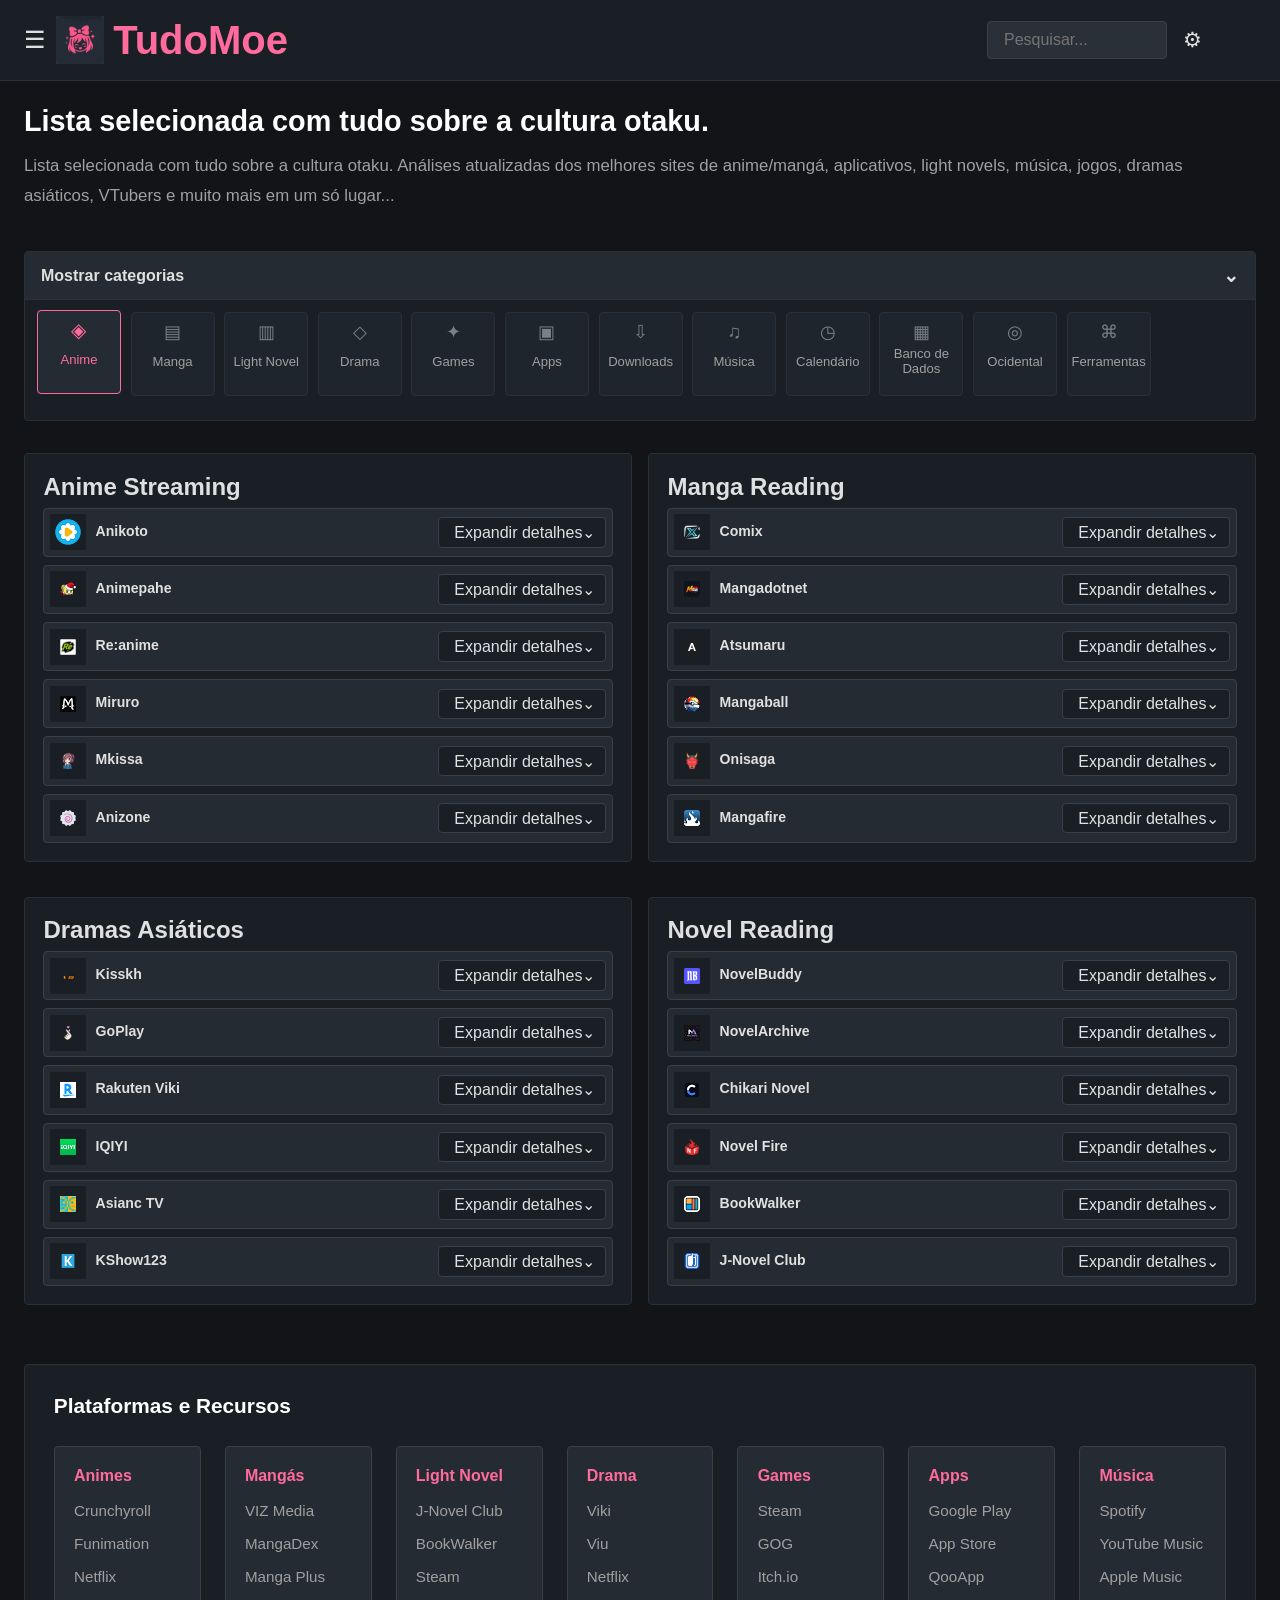
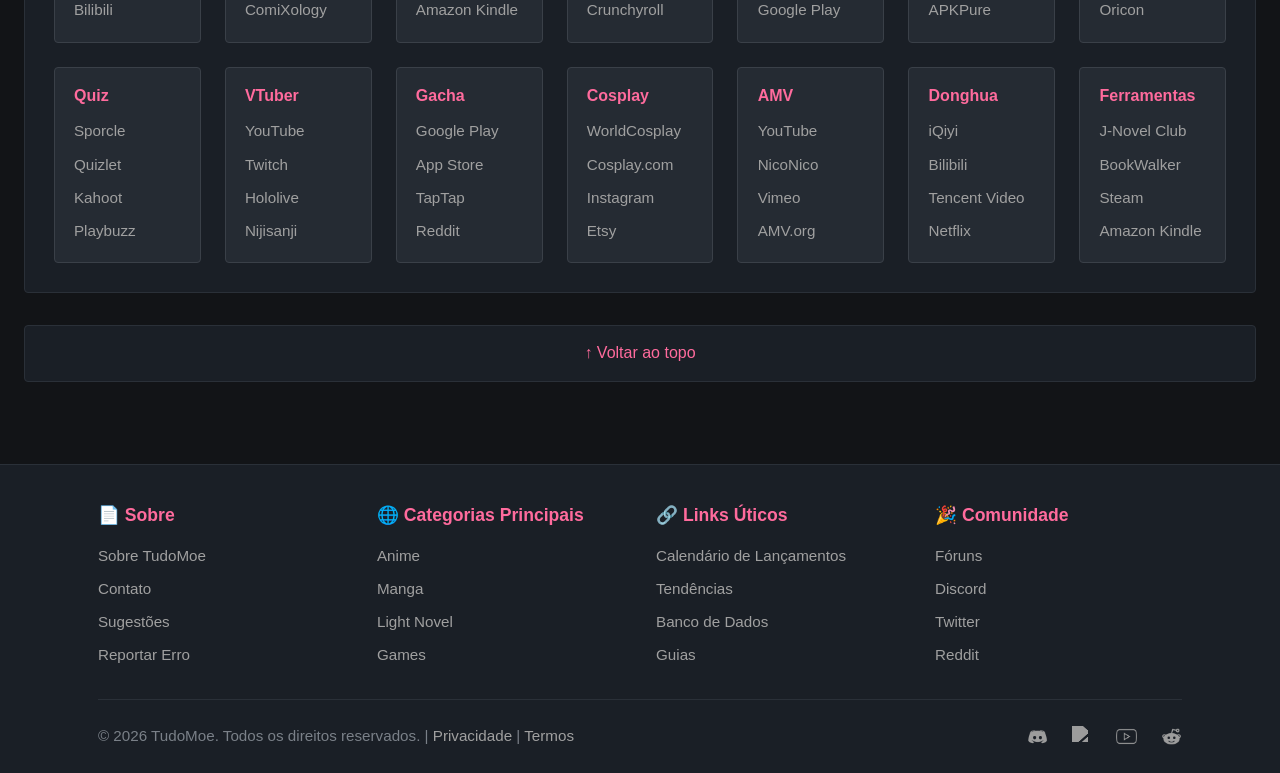
==== commit e37ea33c: "Protótipo 3" ====
--- a/index.html
+++ b/index.html
@@ -25,7 +25,6 @@
                     <button class="icon-btn settings-toggle" type="button" title="Configurações" aria-label="Configurações" aria-expanded="false" aria-controls="settings-panel">⚙</button>
                     <div class="settings-panel" id="settings-panel" hidden>
                         <strong>Configurações</strong>
-                        <button class="settings-theme-toggle" type="button">Tema: Escuro</button>
                         <div class="language-options" aria-label="Escolher idioma">
                             <span class="language-label">Idioma</span>
                             <button class="language-option" type="button" data-language="pt">Português</button>
--- a/estilos.css
+++ b/estilos.css
@@ -274,9 +274,10 @@
     display: flex;
     flex-wrap: wrap;
     list-style: none;
-    max-height: 3.2rem;
+    gap: .6rem;
+    max-height: 7.5rem;
     overflow: hidden;
-    padding: 0;
+    padding: .75rem;
     opacity: 1;
     transform: translateY(0);
     transition: max-height .6s ease, opacity .8s ease, transform .8s ease;
@@ -305,32 +306,49 @@
 
 .category-link{
     display: flex;
+    width: 100%;
+    height: 100%;
+    flex-direction: column;
     align-items: center;
+    justify-content: center;
     gap: .4rem;
-    padding: .85rem 1.1rem;
+    padding: 1.25rem .35rem .35rem;
     color: #a0a0a0;
     text-decoration: none;
-    border-right: 1px solid #2a3038;
-    white-space: nowrap;
-    font-size: .95rem;
+    text-align: center;
+    white-space: normal;
+    font-size: .82rem;
+    line-height: 1.15;
 }
 
 .categories-list li{
     position: relative;
     display: flex;
-    align-items: center;
+    flex: 0 0 84px;
+    width: 84px;
+    height: 84px;
+    align-items: stretch;
+    justify-content: center;
+    border: 1px solid #2a3038;
+    border-radius: 4px;
+    background: #1f252c;
+    transition: border-color .3s, background .3s, transform .3s;
 }
 
 .categories-list li::before{
     content: attr(data-icon);
-    display: inline-grid;
+    display: block;
     place-items: center;
-    width: 1rem;
-    margin: 0 .25rem 0 .65rem;
+    position: absolute;
+    top: .6rem;
+    left: 0;
+    width: 100%;
     color: #7a8088;
-    font-size: .9rem;
+    font-size: 1.15rem;
     line-height: 1;
     transition: color .3s, transform .3s;
+    text-align: center;
+    pointer-events: none;
 }
 
 .categories-list li:hover::before,
@@ -339,10 +357,17 @@
     transform: scale(1.1);
 }
 
+.categories-list li:hover,
+.categories-list li:has(.category-link.active){
+    border-color: #ff6b9d;
+    background: #252b33;
+    transform: translateY(-2px);
+}
+
 .category-link.active{
     color: #ff6b9d;
-    background: #252b33;
-    border-bottom: 2px solid #ff6b9d;
+    background: transparent;
+    border: 0;
 }
 
 .content-section{
@@ -486,7 +511,19 @@
 }
 
 .item-pros-cons strong{
-    color: #ff6b9d;
+    color: #4ade80;
+}
+
+.item-pros-cons > div:first-child p{
+    color: #4ade80;
+}
+
+.item-pros-cons > div:last-child strong{
+    color: #f87171;
+}
+
+.item-pros-cons > div:last-child p{
+    color: #f87171;
 }
 
 .item-pros-cons p,
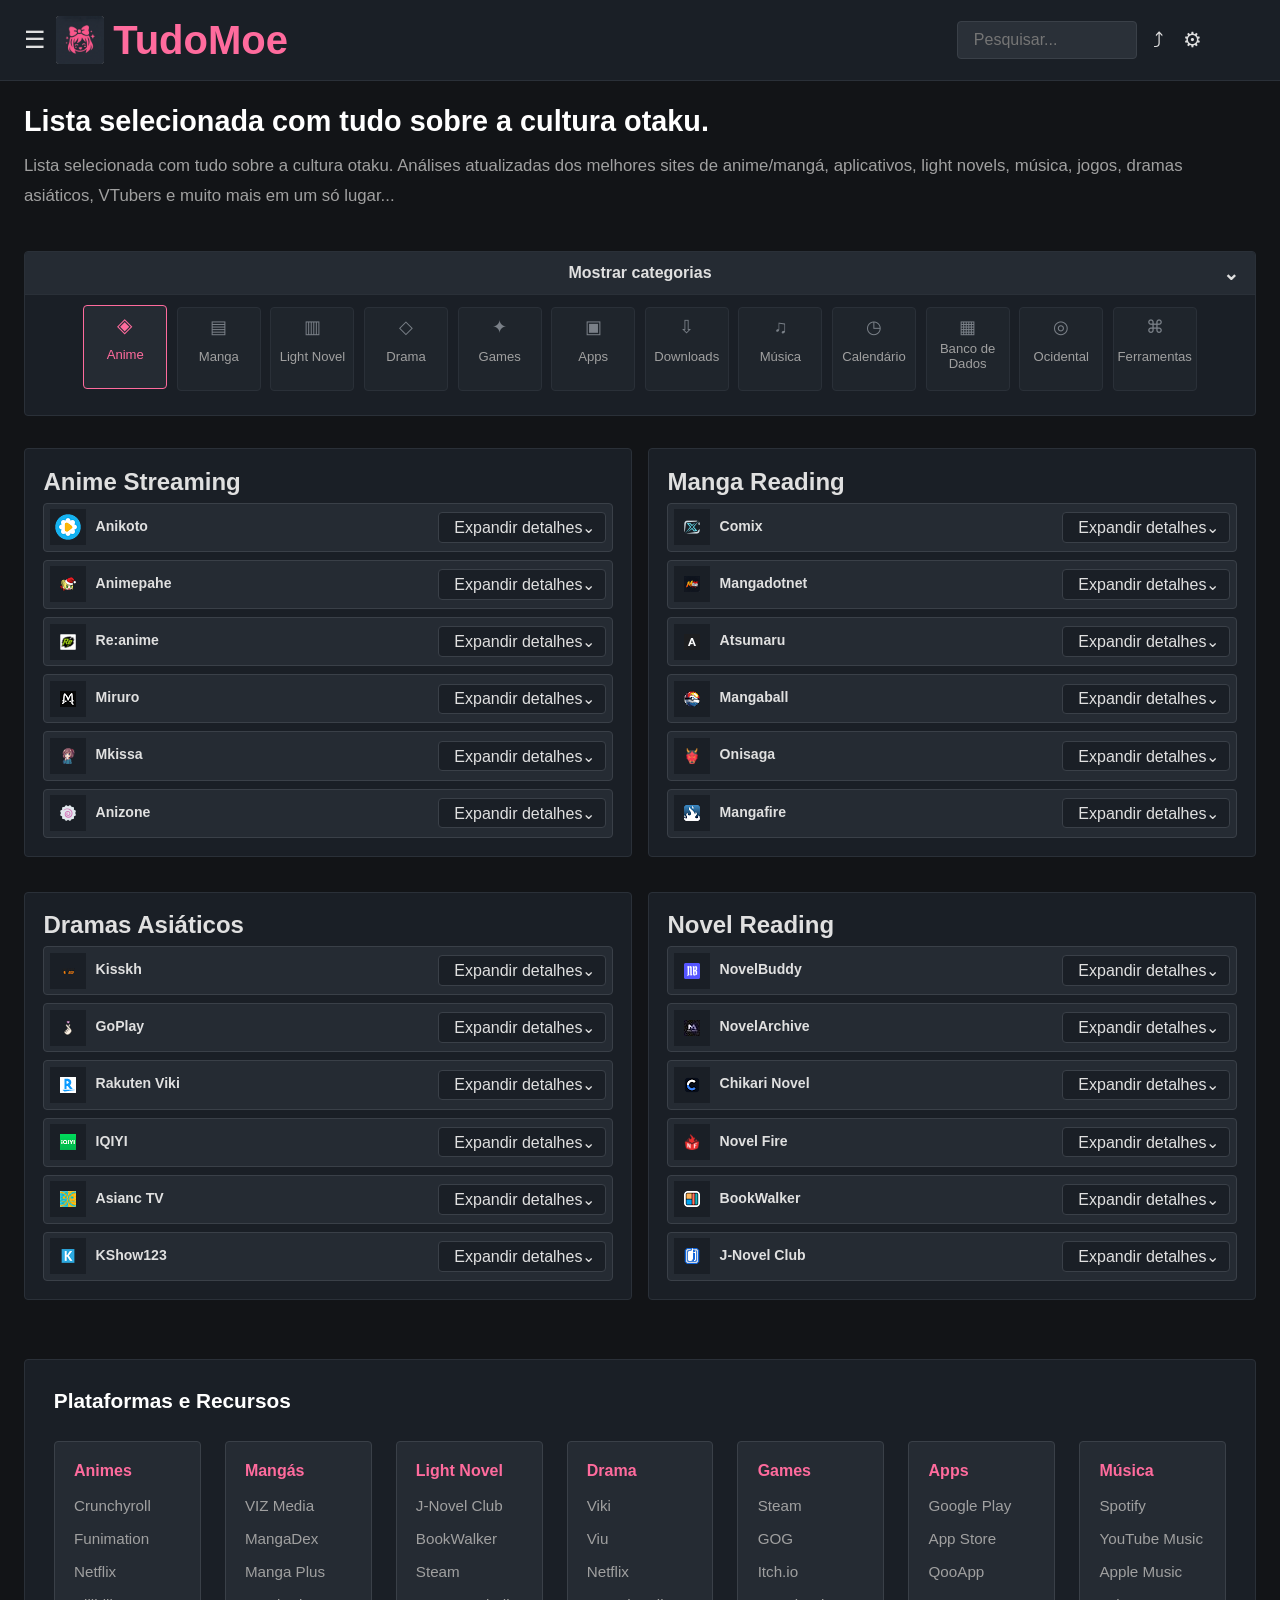
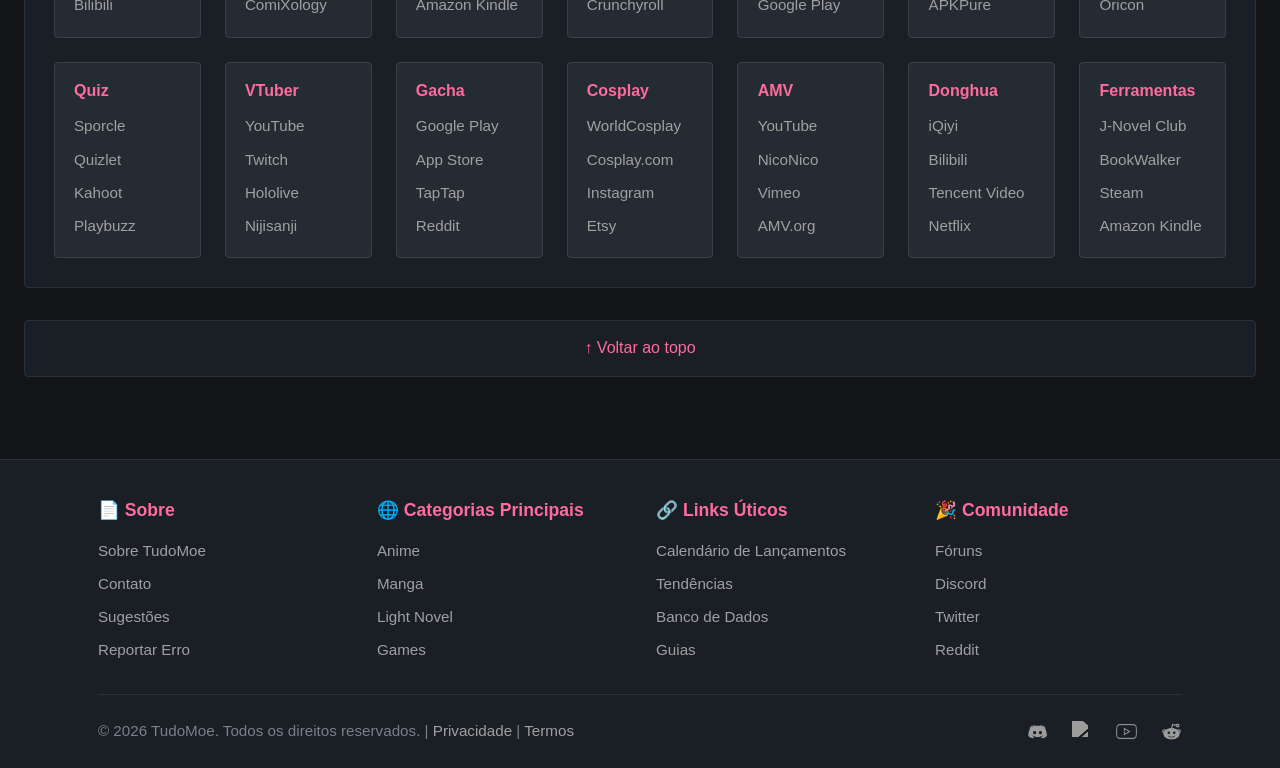
==== commit 80076f55: "Protótipo 5" ====
--- a/index.html
+++ b/index.html
@@ -21,6 +21,13 @@
             <input class="search-box" type="search" placeholder="Pesquisar..." aria-label="Pesquisar sites">
             <span class="search-status" aria-live="polite" hidden></span>
             <div class="header-icons">
+                <div class="share-menu">
+                    <button class="icon-btn share-button" type="button" title="Compartilhar" aria-label="Compartilhar" aria-expanded="false" aria-controls="share-panel">⤴</button>
+                    <div class="share-panel" id="share-panel" hidden>
+                        <button class="share-copy" type="button">Copiar link</button>
+                        <button class="share-native" type="button">Compartilhar com outro aplicativo</button>
+                    </div>
+                </div>
                 <div class="settings-menu">
                     <button class="icon-btn settings-toggle" type="button" title="Configurações" aria-label="Configurações" aria-expanded="false" aria-controls="settings-panel">⚙</button>
                     <div class="settings-panel" id="settings-panel" hidden>
@@ -305,7 +312,7 @@
             <div class="sidebar-section">
                 <h4 data-icon="▱">Páginas</h4>
                 <ul>
-                    <li data-icon="↗"><a href="#">Kuroiru</a></li>
+                    <li><img src="Imagens/download (1).png"><a href="https://kuroiru.co/" target="_blank" rel="noopener noreferrer">Kuroiru</a></li>
                     <li data-icon="▤"><a href="artigos.html">Artigos</a></li>
                     <li data-icon="ⓘ"><a href="sobre&info.html">Sobre & Info</a></li>
                 </ul>
--- a/estilos.css
+++ b/estilos.css
@@ -118,12 +118,52 @@
     position: relative;
 }
 
+.share-menu{
+    position: relative;
+}
+
 .icon-btn{
     background: none;
     border: none;
     color: #e0e0e0;
     cursor: pointer;
     font-size: 1.3rem;
+}
+
+.share-panel{
+    position: absolute;
+    top: calc(100% + .7rem);
+    right: 0;
+    z-index: 200;
+    width: 220px;
+    padding: .65rem;
+    display: grid;
+    gap: .25rem;
+    background: #1a1f26;
+    border: 1px solid #3a4048;
+    border-radius: 4px;
+    box-shadow: 0 10px 24px rgba(0,0,0,.3);
+}
+
+.share-panel[hidden]{
+    display: none;
+}
+
+.share-panel button{
+    padding: .5rem;
+    border: 0;
+    border-radius: 3px;
+    background: transparent;
+    color: #a0a0a0;
+    cursor: pointer;
+    font: inherit;
+    text-align: left;
+}
+
+.share-panel button:hover,
+.share-panel button:focus-visible{
+    background: rgba(255,107,157,.08);
+    color: #fff;
 }
 
 .settings-panel{
@@ -248,7 +288,8 @@
     width: 100%;
     display: flex;
     align-items: center;
-    justify-content: space-between;
+    justify-content: center;
+    position: relative;
     padding: .75rem 1rem;
     background: #252b33;
     border: 0;
@@ -268,11 +309,14 @@
 .categories-toggle span:last-child{
     font-size: 1.2rem;
     transition: transform .2s ease;
+    position: absolute;
+    right: 1rem;
 }
 
 .categories-list{
     display: flex;
     flex-wrap: wrap;
+    justify-content: center;
     list-style: none;
     gap: .6rem;
     max-height: 7.5rem;
@@ -921,6 +965,17 @@
     position: relative;
 }
 
+.sidebar-section li > img{
+    position: absolute;
+    left: .55rem;
+    top: 50%;
+    width: 1rem;
+    height: 1rem;
+    object-fit: contain;
+    transform: translateY(-50%);
+    pointer-events: none;
+}
+
 .sidebar-section li::before{
     content: attr(data-icon);
     position: absolute;
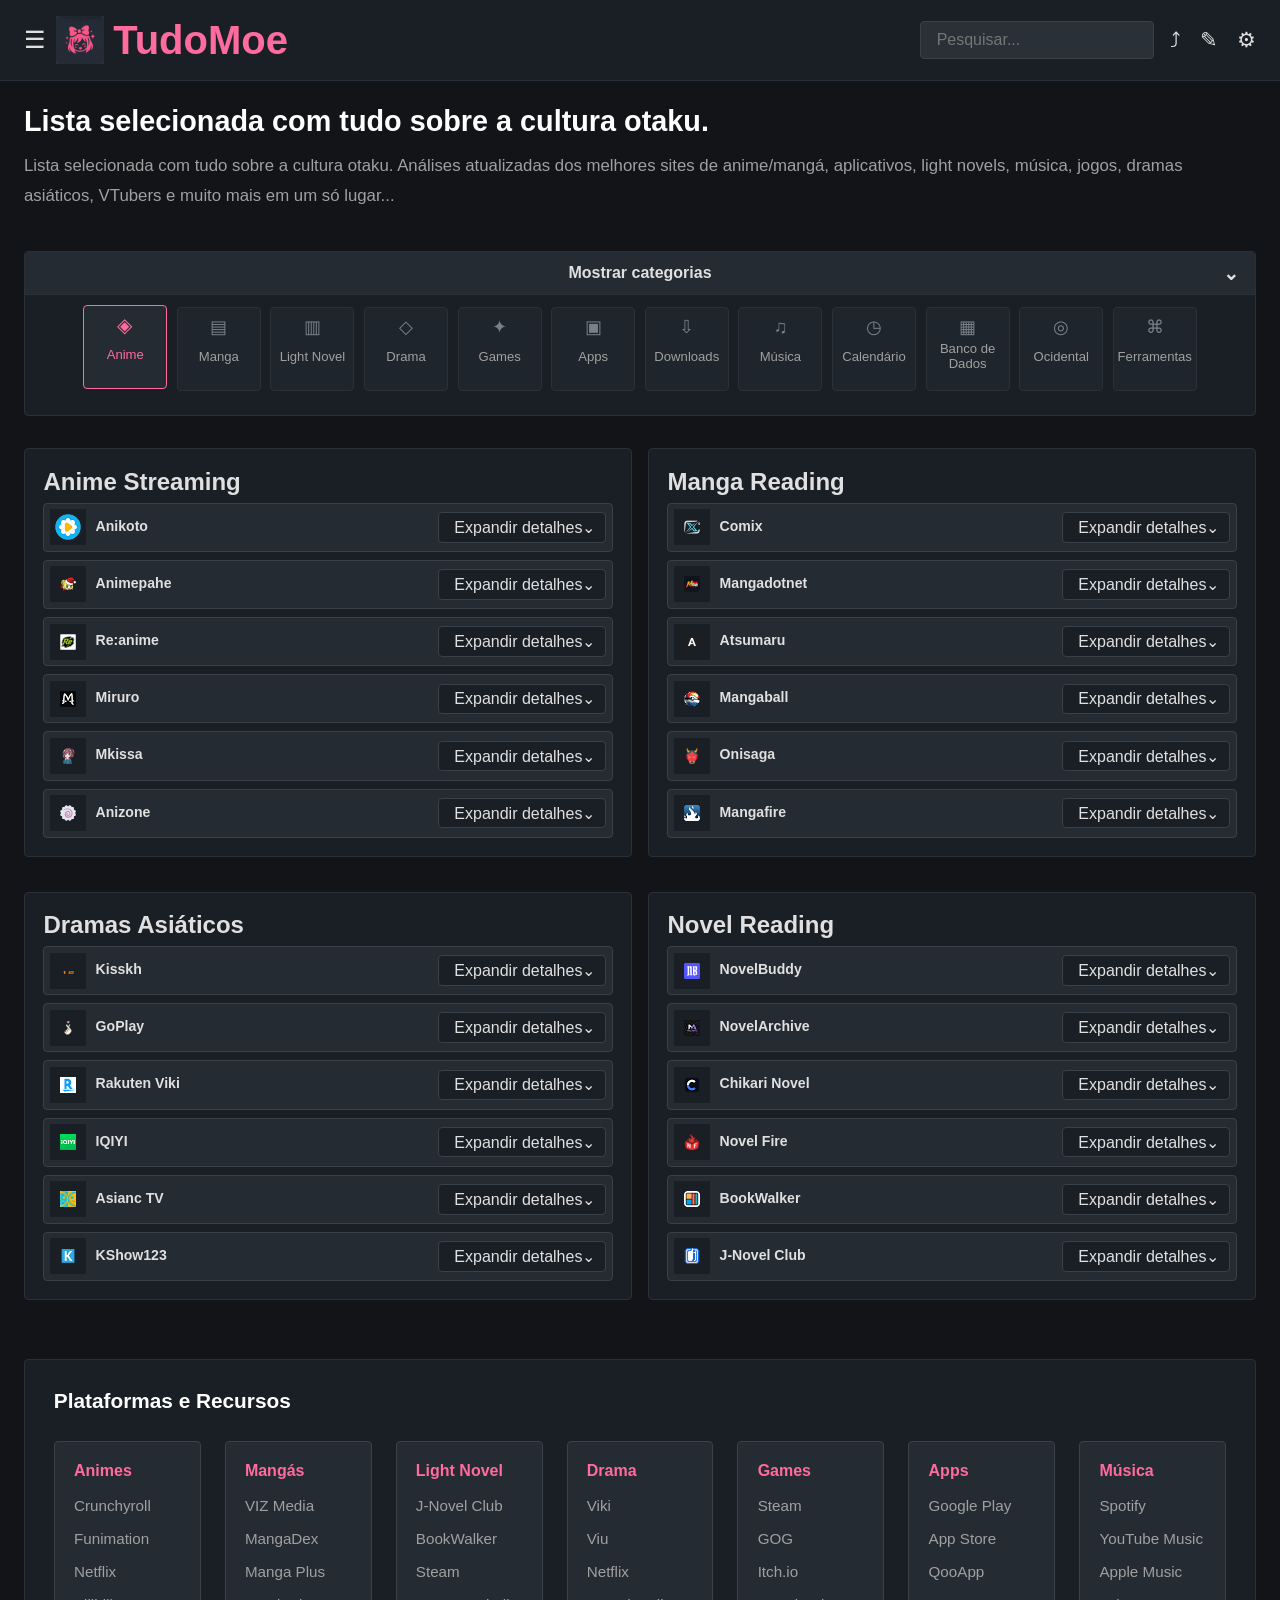
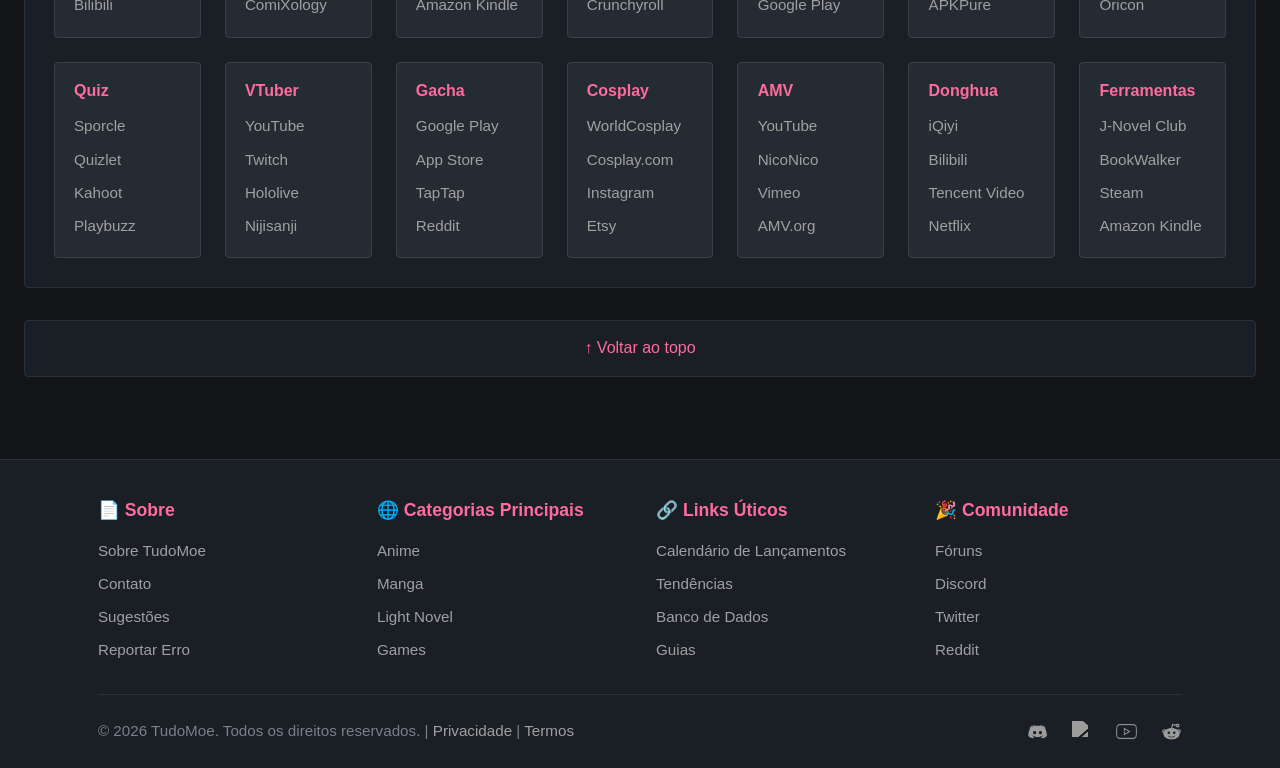
==== commit e8ae24cc: "Protótipo 7" ====
--- a/index.html
+++ b/index.html
@@ -18,14 +18,25 @@
             </a>
         </div>
         <div class="header-right">
-            <input class="search-box" type="search" placeholder="Pesquisar..." aria-label="Pesquisar sites">
-            <span class="search-status" aria-live="polite" hidden></span>
+            <div class="search-container">
+                <input class="search-box" type="search" placeholder="Pesquisar..." aria-label="Pesquisar sites">
+                <span class="search-status" aria-live="polite" hidden></span>
+                <div class="search-suggestions" role="listbox" hidden></div>
+            </div>
             <div class="header-icons">
                 <div class="share-menu">
                     <button class="icon-btn share-button" type="button" title="Compartilhar" aria-label="Compartilhar" aria-expanded="false" aria-controls="share-panel">⤴</button>
                     <div class="share-panel" id="share-panel" hidden>
                         <button class="share-copy" type="button">Copiar link</button>
                         <button class="share-native" type="button">Compartilhar com outro aplicativo</button>
+                    </div>
+                </div>
+                <div class="feedback-menu">
+                    <button class="icon-btn feedback-button" type="button" title="Enviar feedback" aria-label="Enviar feedback" aria-expanded="false" aria-controls="feedback-panel">✎</button>
+                    <div class="feedback-panel" id="feedback-panel" hidden>
+                        <button type="button">Correção</button>
+                        <button type="button">Reportar item</button>
+                        <button type="button">Opinião sobre o site</button>
                     </div>
                 </div>
                 <div class="settings-menu">
--- a/estilos.css
+++ b/estilos.css
@@ -90,13 +90,18 @@
     max-width: 100%;
 }
 
+.search-container{
+    position: relative;
+    width: min(280px, 100%);
+}
+
 .search-box{
     background:#2a3038;
     border: 1px solid #3a4048;
     padding: .55rem 1rem;
     border-radius: 4px;
     color: #e0e0e0;
-    width: min(180px, 100%);
+    width: 100%;
     min-width: 0;
     max-width: 100%;
     font-size: 1rem;
@@ -108,6 +113,66 @@
     white-space: nowrap;
 }
 
+.search-suggestions{
+    position: absolute;
+    top: calc(100% + .35rem);
+    left: 0;
+    right: 0;
+    z-index: 250;
+    display: grid;
+    gap: .2rem;
+    padding: .4rem;
+    background: #1a1f26;
+    border: 1px solid #3a4048;
+    border-radius: 4px;
+    box-shadow: 0 10px 24px rgba(0,0,0,.3);
+}
+
+.search-suggestions[hidden]{
+    display: none;
+}
+
+.search-suggestion{
+    display: flex;
+    align-items: center;
+    gap: .6rem;
+    width: 100%;
+    padding: .5rem .6rem;
+    border: 0;
+    border-radius: 3px;
+    background: transparent;
+    color: #e0e0e0;
+    cursor: pointer;
+    font: inherit;
+    text-align: left;
+}
+
+.search-suggestion-icon{
+    flex: 0 0 32px;
+    width: 32px;
+    height: 32px;
+    border-radius: 3px;
+    object-fit: contain;
+    background: #252b33;
+}
+
+.search-suggestion-text{
+    display: grid;
+    min-width: 0;
+    gap: .15rem;
+}
+
+.search-suggestion small{
+    color: #7a8088;
+    font-size: .75rem;
+}
+
+.search-suggestion:hover,
+.search-suggestion:focus-visible{
+    background: rgba(255,107,157,.08);
+    outline: 0;
+}
+
 
 .header-icons{
     display: flex;
@@ -119,6 +184,10 @@
 }
 
 .share-menu{
+    position: relative;
+}
+
+.feedback-menu{
     position: relative;
 }
 
@@ -162,6 +231,42 @@
 
 .share-panel button:hover,
 .share-panel button:focus-visible{
+    background: rgba(255,107,157,.08);
+    color: #fff;
+}
+
+.feedback-panel{
+    position: absolute;
+    top: calc(100% + .7rem);
+    right: 0;
+    z-index: 200;
+    width: 190px;
+    padding: .65rem;
+    display: grid;
+    gap: .25rem;
+    background: #1a1f26;
+    border: 1px solid #3a4048;
+    border-radius: 4px;
+    box-shadow: 0 10px 24px rgba(0,0,0,.3);
+}
+
+.feedback-panel[hidden]{
+    display: none;
+}
+
+.feedback-panel button{
+    padding: .5rem;
+    border: 0;
+    border-radius: 3px;
+    background: transparent;
+    color: #a0a0a0;
+    cursor: pointer;
+    font: inherit;
+    text-align: left;
+}
+
+.feedback-panel button:hover,
+.feedback-panel button:focus-visible{
     background: rgba(255,107,157,.08);
     color: #fff;
 }
